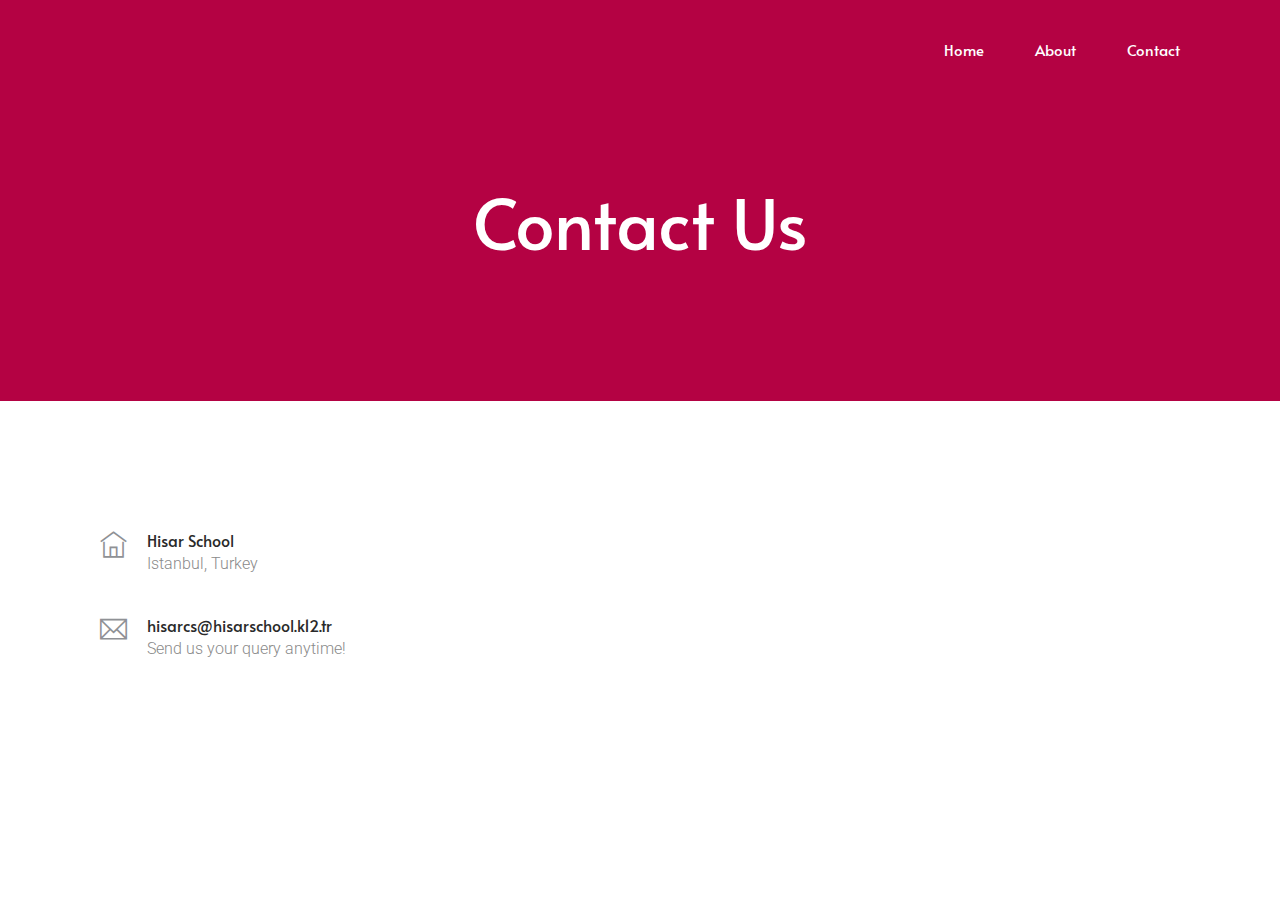
==== contact.html @ 9062beb5 "first commit" ====
<!doctype html>
<html class="no-js" lang="zxx">

<head>
    <meta charset="utf-8">
    <meta http-equiv="x-ua-compatible" content="ie=edge">
    <title>Building a Modular Competition Robot for Beginners
</title>
    <meta name="description" content="">
    <meta name="viewport" content="width=device-width, initial-scale=1">

    <!-- <link rel="manifest" href="site.webmanifest"> -->
    <!-- Place favicon.ico in the root directory -->

    <!-- CSS here -->
    <link rel="stylesheet" href="css/bootstrap.min.css">
    <link rel="stylesheet" href="css/owl.carousel.min.css">
    <link rel="stylesheet" href="css/magnific-popup.css">
    <link rel="stylesheet" href="css/font-awesome.min.css">
    <link rel="stylesheet" href="css/themify-icons.css">
    <link rel="stylesheet" href="css/nice-select.css">
    <link rel="stylesheet" href="css/flaticon.css">
    <link rel="stylesheet" href="css/gijgo.css">
    <link rel="stylesheet" href="css/animate.min.css">
    <link rel="stylesheet" href="css/slick.css">
    <link rel="stylesheet" href="css/slicknav.css">
    <link rel="stylesheet" href="css/style.css">
    <!-- <link rel="stylesheet" href="css/responsive.css"> -->
</head>

<body>
    <!--[if lte IE 9]>
            <p class="browserupgrade">You are using an <strong>outdated</strong> browser. Please <a href="https://browsehappy.com/">upgrade your browser</a> to improve your experience and security.</p>
        <![endif]-->

    <!-- header-start -->
    <header>
      <div class="header-area ">
          <div id="sticky-header" class="main-header-area">
              <div class="container-fluid">
                  <div class="row align-items-center">
                      <div class="col-xl-3 col-lg-2">
                          <div class="logo">
                              <a href="index.html">
                                 
                              </a>
                          </div>
                      </div>
                      <div class="col-xl-9 col-lg-10">
                          <div class="main-menu  d-none d-lg-block text-right">
                              <nav>
                                  <ul id="navigation">
                                      <li><a class="active" href="index.html">home</a></li>
                                      <li><a href="about.html">About</a></li>
                                      
                                   
                                      <li><a href="contact.html">Contact</a></li>
                                  </ul>
                              </nav>
                          </div>
                      </div>
                      <div class="col-12">
                          <div class="mobile_menu d-block d-lg-none"></div>
                      </div>
                  </div>

              </div>
          </div>
      </div>
  </header>
  <!-- header-end -->

    <!-- bradcam_area  -->
    <div class="bradcam_area bradcam_bg_1">
        <div class="container">
            <div class="row">
                <div class="col-xl-12">
                    <div class="bradcam_text text-center">
                        <h3>Contact Us</h3>
                    </div>
                </div>
            </div>
        </div>
    </div>
    <!-- /bradcam_area  -->

  <!-- ================ contact section start ================= -->
  <section class="contact-section section_padding">
    <div class="container">
      <div class="d-none d-sm-block mb-5 pb-4">
               <div class="col-lg-4">
          <div class="media contact-info">
            <span class="contact-info__icon"><i class="ti-home"></i></span>
            <div class="media-body">
              <h3>Hisar School</h3>
              <p>Istanbul, Turkey</p>
            </div>
          </div>
          <div class="media contact-info">
           
          <div class="media contact-info">
            <span class="contact-info__icon"><i class="ti-email"></i></span>
            <div class="media-body">
              <h3>hisarcs@hisarschool.k12.tr</h3>
              <p>Send us your query anytime!</p>
            </div>
          </div>
        </div>
      </div>
    </div>
  </section>
        
      </div>


  <!-- ================ contact section end ================= -->


    <!-- footer start -->

<!--/ footer end  -->

  <!-- JS here -->
  <script src="js/vendor/modernizr-3.5.0.min.js"></script>
  <script src="js/vendor/jquery-1.12.4.min.js"></script>
  <script src="js/popper.min.js"></script>
  <script src="js/bootstrap.min.js"></script>
  <script src="js/owl.carousel.min.js"></script>
  <script src="js/isotope.pkgd.min.js"></script>
  <script src="js/ajax-form.js"></script>
  <script src="js/waypoints.min.js"></script>
  <script src="js/jquery.counterup.min.js"></script>
  <script src="js/imagesloaded.pkgd.min.js"></script>
  <script src="js/scrollIt.js"></script>
  <script src="js/jquery.scrollUp.min.js"></script>
  <script src="js/wow.min.js"></script>
  <script src="js/nice-select.min.js"></script>
  <script src="js/jquery.slicknav.min.js"></script>
  <script src="js/jquery.magnific-popup.min.js"></script>
  <script src="js/plugins.js"></script>
  <script src="js/gijgo.min.js"></script>

  <!--contact js-->
  <script src="js/contact.js"></script>
  <script src="js/jquery.ajaxchimp.min.js"></script>
  <script src="js/jquery.form.js"></script>
  <script src="js/jquery.validate.min.js"></script>
  <script src="js/mail-script.js"></script>

  <script src="js/main.js"></script>
</body>

</html>
---- css/themify-icons.css ----
@font-face {
	font-family: 'themify';
	src:url('../fonts/themify.eot?-fvbane');
	src:url('../fonts/themify.eot?#iefix-fvbane') format('embedded-opentype'),
		url('../fonts/themify.woff?-fvbane') format('woff'),
		url('../fonts/themify.ttf?-fvbane') format('truetype'),
		url('../fonts/themify.svg?-fvbane#themify') format('svg');
	font-weight: normal;
	font-style: normal;
}

[class^="ti-"], [class*=" ti-"] {
	font-family: 'themify';
	/* speak: none; */
	font-style: normal;
	font-weight: normal;
	font-variant: normal;
	text-transform: none;
	line-height: 1;

	/* Better Font Rendering =========== */
	-webkit-font-smoothing: antialiased;
	-moz-osx-font-smoothing: grayscale;
}

.ti-wand:before {
	content: "\e600";
}
.ti-volume:before {
	content: "\e601";
}
.ti-user:before {
	content: "\e602";
}
.ti-unlock:before {
	content: "\e603";
}
.ti-unlink:before {
	content: "\e604";
}
.ti-trash:before {
	content: "\e605";
}
.ti-thought:before {
	content: "\e606";
}
.ti-target:before {
	content: "\e607";
}
.ti-tag:before {
	content: "\e608";
}
.ti-tablet:before {
	content: "\e609";
}
.ti-star:before {
	content: "\e60a";
}
.ti-spray:before {
	content: "\e60b";
}
.ti-signal:before {
	content: "\e60c";
}
.ti-shopping-cart:before {
	content: "\e60d";
}
.ti-shopping-cart-full:before {
	content: "\e60e";
}
.ti-settings:before {
	content: "\e60f";
}
.ti-search:before {
	content: "\e610";
}
.ti-zoom-in:before {
	content: "\e611";
}
.ti-zoom-out:before {
	content: "\e612";
}
.ti-cut:before {
	content: "\e613";
}
.ti-ruler:before {
	content: "\e614";
}
.ti-ruler-pencil:before {
	content: "\e615";
}
.ti-ruler-alt:before {
	content: "\e616";
}
.ti-bookmark:before {
	content: "\e617";
}
.ti-bookmark-alt:before {
	content: "\e618";
}
.ti-reload:before {
	content: "\e619";
}
.ti-plus:before {
	content: "\e61a";
}
.ti-pin:before {
	content: "\e61b";
}
.ti-pencil:before {
	content: "\e61c";
}
.ti-pencil-alt:before {
	content: "\e61d";
}
.ti-paint-roller:before {
	content: "\e61e";
}
.ti-paint-bucket:before {
	content: "\e61f";
}
.ti-na:before {
	content: "\e620";
}
.ti-mobile:before {
	content: "\e621";
}
.ti-minus:before {
	content: "\e622";
}
.ti-medall:before {
	content: "\e623";
}
.ti-medall-alt:before {
	content: "\e624";
}
.ti-marker:before {
	content: "\e625";
}
.ti-marker-alt:before {
	content: "\e626";
}
.ti-arrow-up:before {
	content: "\e627";
}
.ti-arrow-right:before {
	content: "\e628";
}
.ti-arrow-left:before {
	content: "\e629";
}
.ti-arrow-down:before {
	content: "\e62a";
}
.ti-lock:before {
	content: "\e62b";
}
.ti-location-arrow:before {
	content: "\e62c";
}
.ti-link:before {
	content: "\e62d";
}
.ti-layout:before {
	content: "\e62e";
}
.ti-layers:before {
	content: "\e62f";
}
.ti-layers-alt:before {
	content: "\e630";
}
.ti-key:before {
	content: "\e631";
}
.ti-import:before {
	content: "\e632";
}
.ti-image:before {
	content: "\e633";
}
.ti-heart:before {
	content: "\e634";
}
.ti-heart-broken:before {
	content: "\e635";
}
.ti-hand-stop:before {
	content: "\e636";
}
.ti-hand-open:before {
	content: "\e637";
}
.ti-hand-drag:before {
	content: "\e638";
}
.ti-folder:before {
	content: "\e639";
}
.ti-flag:before {
	content: "\e63a";
}
.ti-flag-alt:before {
	content: "\e63b";
}
.ti-flag-alt-2:before {
	content: "\e63c";
}
.ti-eye:before {
	content: "\e63d";
}
.ti-export:before {
	content: "\e63e";
}
.ti-exchange-vertical:before {
	content: "\e63f";
}
.ti-desktop:before {
	content: "\e640";
}
.ti-cup:before {
	content: "\e641";
}
.ti-crown:before {
	content: "\e642";
}
.ti-comments:before {
	content: "\e643";
}
.ti-comment:before {
	content: "\e644";
}
.ti-comment-alt:before {
	content: "\e645";
}
.ti-close:before {
	content: "\e646";
}
.ti-clip:before {
	content: "\e647";
}
.ti-angle-up:before {
	content: "\e648";
}
.ti-angle-right:before {
	content: "\e649";
}
.ti-angle-left:before {
	content: "\e64a";
}
.ti-angle-down:before {
	content: "\e64b";
}
.ti-check:before {
	content: "\e64c";
}
.ti-check-box:before {
	content: "\e64d";
}
.ti-camera:before {
	content: "\e64e";
}
.ti-announcement:before {
	content: "\e64f";
}
.ti-brush:before {
	content: "\e650";
}
.ti-briefcase:before {
	content: "\e651";
}
.ti-bolt:before {
	content: "\e652";
}
.ti-bolt-alt:before {
	content: "\e653";
}
.ti-blackboard:before {
	content: "\e654";
}
.ti-bag:before {
	content: "\e655";
}
.ti-move:before {
	content: "\e656";
}
.ti-arrows-vertical:before {
	content: "\e657";
}
.ti-arrows-horizontal:before {
	content: "\e658";
}
.ti-fullscreen:before {
	content: "\e659";
}
.ti-arrow-top-right:before {
	content: "\e65a";
}
.ti-arrow-top-left:before {
	content: "\e65b";
}
.ti-arrow-circle-up:before {
	content: "\e65c";
}
.ti-arrow-circle-right:before {
	content: "\e65d";
}
.ti-arrow-circle-left:before {
	content: "\e65e";
}
.ti-arrow-circle-down:before {
	content: "\e65f";
}
.ti-angle-double-up:before {
	content: "\e660";
}
.ti-angle-double-right:before {
	content: "\e661";
}
.ti-angle-double-left:before {
	content: "\e662";
}
.ti-angle-double-down:before {
	content: "\e663";
}
.ti-zip:before {
	content: "\e664";
}
.ti-world:before {
	content: "\e665";
}
.ti-wheelchair:before {
	content: "\e666";
}
.ti-view-list:before {
	content: "\e667";
}
.ti-view-list-alt:before {
	content: "\e668";
}
.ti-view-grid:before {
	content: "\e669";
}
.ti-uppercase:before {
	content: "\e66a";
}
.ti-upload:before {
	content: "\e66b";
}
.ti-underline:before {
	content: "\e66c";
}
.ti-truck:before {
	content: "\e66d";
}
.ti-timer:before {
	content: "\e66e";
}
.ti-ticket:before {
	content: "\e66f";
}
.ti-thumb-up:before {
	content: "\e670";
}
.ti-thumb-down:before {
	content: "\e671";
}
.ti-text:before {
	content: "\e672";
}
.ti-stats-up:before {
	content: "\e673";
}
.ti-stats-down:before {
	content: "\e674";
}
.ti-split-v:before {
	content: "\e675";
}
.ti-split-h:before {
	content: "\e676";
}
.ti-smallcap:before {
	content: "\e677";
}
.ti-shine:before {
	content: "\e678";
}
.ti-shift-right:before {
	content: "\e679";
}
.ti-shift-left:before {
	content: "\e67a";
}
.ti-shield:before {
	content: "\e67b";
}
.ti-notepad:before {
	content: "\e67c";
}
.ti-server:before {
	content: "\e67d";
}
.ti-quote-right:before {
	content: "\e67e";
}
.ti-quote-left:before {
	content: "\e67f";
}
.ti-pulse:before {
	content: "\e680";
}
.ti-printer:before {
	content: "\e681";
}
.ti-power-off:before {
	content: "\e682";
}
.ti-plug:before {
	content: "\e683";
}
.ti-pie-chart:before {
	content: "\e684";
}
.ti-paragraph:before {
	content: "\e685";
}
.ti-panel:before {
	content: "\e686";
}
.ti-package:before {
	content: "\e687";
}
.ti-music:before {
	content: "\e688";
}
.ti-music-alt:before {
	content: "\e689";
}
.ti-mouse:before {
	content: "\e68a";
}
.ti-mouse-alt:before {
	content: "\e68b";
}
.ti-money:before {
	content: "\e68c";
}
.ti-microphone:before {
	content: "\e68d";
}
.ti-menu:before {
	content: "\e68e";
}
.ti-menu-alt:before {
	content: "\e68f";
}
.ti-map:before {
	content: "\e690";
}
.ti-map-alt:before {
	content: "\e691";
}
.ti-loop:before {
	content: "\e692";
}
.ti-location-pin:before {
	content: "\e693";
}
.ti-list:before {
	content: "\e694";
}
.ti-light-bulb:before {
	content: "\e695";
}
.ti-Italic:before {
	content: "\e696";
}
.ti-info:before {
	content: "\e697";
}
.ti-infinite:before {
	content: "\e698";
}
.ti-id-badge:before {
	content: "\e699";
}
.ti-hummer:before {
	content: "\e69a";
}
.ti-home:before {
	content: "\e69b";
}
.ti-help:before {
	content: "\e69c";
}
.ti-headphone:before {
	content: "\e69d";
}
.ti-harddrives:before {
	content: "\e69e";
}
.ti-harddrive:before {
	content: "\e69f";
}
.ti-gift:before {
	content: "\e6a0";
}
.ti-game:before {
	content: "\e6a1";
}
.ti-filter:before {
	content: "\e6a2";
}
.ti-files:before {
	content: "\e6a3";
}
.ti-file:before {
	content: "\e6a4";
}
.ti-eraser:before {
	content: "\e6a5";
}
.ti-envelope:before {
	content: "\e6a6";
}
.ti-download:before {
	content: "\e6a7";
}
.ti-direction:before {
	content: "\e6a8";
}
.ti-direction-alt:before {
	content: "\e6a9";
}
.ti-dashboard:before {
	content: "\e6aa";
}
.ti-control-stop:before {
	content: "\e6ab";
}
.ti-control-shuffle:before {
	content: "\e6ac";
}
.ti-control-play:before {
	content: "\e6ad";
}
.ti-control-pause:before {
	content: "\e6ae";
}
.ti-control-forward:before {
	content: "\e6af";
}
.ti-control-backward:before {
	content: "\e6b0";
}
.ti-cloud:before {
	content: "\e6b1";
}
.ti-cloud-up:before {
	content: "\e6b2";
}
.ti-cloud-down:before {
	content: "\e6b3";
}
.ti-clipboard:before {
	content: "\e6b4";
}
.ti-car:before {
	content: "\e6b5";
}
.ti-calendar:before {
	content: "\e6b6";
}
.ti-book:before {
	content: "\e6b7";
}
.ti-bell:before {
	content: "\e6b8";
}
.ti-basketball:before {
	content: "\e6b9";
}
.ti-bar-chart:before {
	content: "\e6ba";
}
.ti-bar-chart-alt:before {
	content: "\e6bb";
}
.ti-back-right:before {
	content: "\e6bc";
}
.ti-back-left:before {
	content: "\e6bd";
}
.ti-arrows-corner:before {
	content: "\e6be";
}
.ti-archive:before {
	content: "\e6bf";
}
.ti-anchor:before {
	content: "\e6c0";
}
.ti-align-right:before {
	content: "\e6c1";
}
.ti-align-left:before {
	content: "\e6c2";
}
.ti-align-justify:before {
	content: "\e6c3";
}
.ti-align-center:before {
	content: "\e6c4";
}
.ti-alert:before {
	content: "\e6c5";
}
.ti-alarm-clock:before {
	content: "\e6c6";
}
.ti-agenda:before {
	content: "\e6c7";
}
.ti-write:before {
	content: "\e6c8";
}
.ti-window:before {
	content: "\e6c9";
}
.ti-widgetized:before {
	content: "\e6ca";
}
.ti-widget:before {
	content: "\e6cb";
}
.ti-widget-alt:before {
	content: "\e6cc";
}
.ti-wallet:before {
	content: "\e6cd";
}
.ti-video-clapper:before {
	content: "\e6ce";
}
.ti-video-camera:before {
	content: "\e6cf";
}
.ti-vector:before {
	content: "\e6d0";
}
.ti-themify-logo:before {
	content: "\e6d1";
}
.ti-themify-favicon:before {
	content: "\e6d2";
}
.ti-themify-favicon-alt:before {
	content: "\e6d3";
}
.ti-support:before {
	content: "\e6d4";
}
.ti-stamp:before {
	content: "\e6d5";
}
.ti-split-v-alt:before {
	content: "\e6d6";
}
.ti-slice:before {
	content: "\e6d7";
}
.ti-shortcode:before {
	content: "\e6d8";
}
.ti-shift-right-alt:before {
	content: "\e6d9";
}
.ti-shift-left-alt:before {
	content: "\e6da";
}
.ti-ruler-alt-2:before {
	content: "\e6db";
}
.ti-receipt:before {
	content: "\e6dc";
}
.ti-pin2:before {
	content: "\e6dd";
}
.ti-pin-alt:before {
	content: "\e6de";
}
.ti-pencil-alt2:before {
	content: "\e6df";
}
.ti-palette:before {
	content: "\e6e0";
}
.ti-more:before {
	content: "\e6e1";
}
.ti-more-alt:before {
	content: "\e6e2";
}
.ti-microphone-alt:before {
	content: "\e6e3";
}
.ti-magnet:before {
	content: "\e6e4";
}
.ti-line-double:before {
	content: "\e6e5";
}
.ti-line-dotted:before {
	content: "\e6e6";
}
.ti-line-dashed:before {
	content: "\e6e7";
}
.ti-layout-width-full:before {
	content: "\e6e8";
}
.ti-layout-width-default:before {
	content: "\e6e9";
}
.ti-layout-width-default-alt:before {
	content: "\e6ea";
}
.ti-layout-tab:before {
	content: "\e6eb";
}
.ti-layout-tab-window:before {
	content: "\e6ec";
}
.ti-layout-tab-v:before {
	content: "\e6ed";
}
.ti-layout-tab-min:before {
	content: "\e6ee";
}
.ti-layout-slider:before {
	content: "\e6ef";
}
.ti-layout-slider-alt:before {
	content: "\e6f0";
}
.ti-layout-sidebar-right:before {
	content: "\e6f1";
}
.ti-layout-sidebar-none:before {
	content: "\e6f2";
}
.ti-layout-sidebar-left:before {
	content: "\e6f3";
}
.ti-layout-placeholder:before {
	content: "\e6f4";
}
.ti-layout-menu:before {
	content: "\e6f5";
}
.ti-layout-menu-v:before {
	content: "\e6f6";
}
.ti-layout-menu-separated:before {
	content: "\e6f7";
}
.ti-layout-menu-full:before {
	content: "\e6f8";
}
.ti-layout-media-right-alt:before {
	content: "\e6f9";
}
.ti-layout-media-right:before {
	content: "\e6fa";
}
.ti-layout-media-overlay:before {
	content: "\e6fb";
}
.ti-layout-media-overlay-alt:before {
	content: "\e6fc";
}
.ti-layout-media-overlay-alt-2:before {
	content: "\e6fd";
}
.ti-layout-media-left-alt:before {
	content: "\e6fe";
}
.ti-layout-media-left:before {
	content: "\e6ff";
}
.ti-layout-media-center-alt:before {
	content: "\e700";
}
.ti-layout-media-center:before {
	content: "\e701";
}
.ti-layout-list-thumb:before {
	content: "\e702";
}
.ti-layout-list-thumb-alt:before {
	content: "\e703";
}
.ti-layout-list-post:before {
	content: "\e704";
}
.ti-layout-list-large-image:before {
	content: "\e705";
}
.ti-layout-line-solid:before {
	content: "\e706";
}
.ti-layout-grid4:before {
	content: "\e707";
}
.ti-layout-grid3:before {
	content: "\e708";
}
.ti-layout-grid2:before {
	content: "\e709";
}
.ti-layout-grid2-thumb:before {
	content: "\e70a";
}
.ti-layout-cta-right:before {
	content: "\e70b";
}
.ti-layout-cta-left:before {
	content: "\e70c";
}
.ti-layout-cta-center:before {
	content: "\e70d";
}
.ti-layout-cta-btn-right:before {
	content: "\e70e";
}
.ti-layout-cta-btn-left:before {
	content: "\e70f";
}
.ti-layout-column4:before {
	content: "\e710";
}
.ti-layout-column3:before {
	content: "\e711";
}
.ti-layout-column2:before {
	content: "\e712";
}
.ti-layout-accordion-separated:before {
	content: "\e713";
}
.ti-layout-accordion-merged:before {
	content: "\e714";
}
.ti-layout-accordion-list:before {
	content: "\e715";
}
.ti-ink-pen:before {
	content: "\e716";
}
.ti-info-alt:before {
	content: "\e717";
}
.ti-help-alt:before {
	content: "\e718";
}
.ti-headphone-alt:before {
	content: "\e719";
}
.ti-hand-point-up:before {
	content: "\e71a";
}
.ti-hand-point-right:before {
	content: "\e71b";
}
.ti-hand-point-left:before {
	content: "\e71c";
}
.ti-hand-point-down:before {
	content: "\e71d";
}
.ti-gallery:before {
	content: "\e71e";
}
.ti-face-smile:before {
	content: "\e71f";
}
.ti-face-sad:before {
	content: "\e720";
}
.ti-credit-card:before {
	content: "\e721";
}
.ti-control-skip-forward:before {
	content: "\e722";
}
.ti-control-skip-backward:before {
	content: "\e723";
}
.ti-control-record:before {
	content: "\e724";
}
.ti-control-eject:before {
	content: "\e725";
}
.ti-comments-smiley:before {
	content: "\e726";
}
.ti-brush-alt:before {
	content: "\e727";
}
.ti-youtube:before {
	content: "\e728";
}
.ti-vimeo:before {
	content: "\e729";
}
.ti-twitter:before {
	content: "\e72a";
}
.ti-time:before {
	content: "\e72b";
}
.ti-tumblr:before {
	content: "\e72c";
}
.ti-skype:before {
	content: "\e72d";
}
.ti-share:before {
	content: "\e72e";
}
.ti-share-alt:before {
	content: "\e72f";
}
.ti-rocket:before {
	content: "\e730";
}
.ti-pinterest:before {
	content: "\e731";
}
.ti-new-window:before {
	content: "\e732";
}
.ti-microsoft:before {
	content: "\e733";
}
.ti-list-ol:before {
	content: "\e734";
}
.ti-linkedin:before {
	content: "\e735";
}
.ti-layout-sidebar-2:before {
	content: "\e736";
}
.ti-layout-grid4-alt:before {
	content: "\e737";
}
.ti-layout-grid3-alt:before {
	content: "\e738";
}
.ti-layout-grid2-alt:before {
	content: "\e739";
}
.ti-layout-column4-alt:before {
	content: "\e73a";
}
.ti-layout-column3-alt:before {
	content: "\e73b";
}
.ti-layout-column2-alt:before {
	content: "\e73c";
}
.ti-instagram:before {
	content: "\e73d";
}
.ti-google:before {
	content: "\e73e";
}
.ti-github:before {
	content: "\e73f";
}
.ti-flickr:before {
	content: "\e740";
}
.ti-facebook:before {
	content: "\e741";
}
.ti-dropbox:before {
	content: "\e742";
}
.ti-dribbble:before {
	content: "\e743";
}
.ti-apple:before {
	content: "\e744";
}
.ti-android:before {
	content: "\e745";
}
.ti-save:before {
	content: "\e746";
}
.ti-save-alt:before {
	content: "\e747";
}
.ti-yahoo:before {
	content: "\e748";
}
.ti-wordpress:before {
	content: "\e749";
}
.ti-vimeo-alt:before {
	content: "\e74a";
}
.ti-twitter-alt:before {
	content: "\e74b";
}
.ti-tumblr-alt:before {
	content: "\e74c";
}
.ti-trello:before {
	content: "\e74d";
}
.ti-stack-overflow:before {
	content: "\e74e";
}
.ti-soundcloud:before {
	content: "\e74f";
}
.ti-sharethis:before {
	content: "\e750";
}
.ti-sharethis-alt:before {
	content: "\e751";
}
.ti-reddit:before {
	content: "\e752";
}
.ti-pinterest-alt:before {
	content: "\e753";
}
.ti-microsoft-alt:before {
	content: "\e754";
}
.ti-linux:before {
	content: "\e755";
}
.ti-jsfiddle:before {
	content: "\e756";
}
.ti-joomla:before {
	content: "\e757";
}
.ti-html5:before {
	content: "\e758";
}
.ti-flickr-alt:before {
	content: "\e759";
}
.ti-email:before {
	content: "\e75a";
}
.ti-drupal:before {
	content: "\e75b";
}
.ti-dropbox-alt:before {
	content: "\e75c";
}
.ti-css3:before {
	content: "\e75d";
}
.ti-rss:before {
	content: "\e75e";
}
.ti-rss-alt:before {
	content: "\e75f";
}
---- css/nice-select.css ----
.nice-select {
  -webkit-tap-highlight-color: transparent;
  background-color: #fff;
  border-radius: 5px;
  border: solid 1px #e8e8e8;
  box-sizing: border-box;
  clear: both;
  cursor: pointer;
  display: block;
  float: left;
  font-family: inherit;
  font-size: 14px;
  font-weight: normal;
  height: 42px;
  line-height: 40px;
  outline: none;
  padding-left: 18px;
  padding-right: 30px;
  position: relative;
  text-align: left !important;
  -webkit-transition: all 0.2s ease-in-out;
  transition: all 0.2s ease-in-out;
  -webkit-user-select: none;
     -moz-user-select: none;
      -ms-user-select: none;
          user-select: none;
  white-space: nowrap;
  width: auto; }
  .nice-select:hover {
    border-color: #dbdbdb; }
  .nice-select:active, .nice-select.open, .nice-select:focus {
    border-color: #999; }


  .nice-select.disabled {
    border-color: #ededed;
    color: #999;
    pointer-events: none; }
    .nice-select.disabled:after {
      border-color: #cccccc; }
  .nice-select.wide {
    width: 100%; }
    .nice-select.wide .list {
      left: 0 !important;
      right: 0 !important; }
  .nice-select.right {
    float: right; }
    .nice-select.right .list {
      left: auto;
      right: 0; }
  .nice-select.small {
    font-size: 12px;
    height: 36px;
    line-height: 34px; }
    .nice-select.small:after {
      height: 4px;
      width: 4px; }
    .nice-select.small .option {
      line-height: 34px;
      min-height: 34px; }
  .nice-select .list {
    background-color: #fff;
    border-radius: 5px;
    box-shadow: 0 0 0 1px rgba(68, 68, 68, 0.11);
    box-sizing: border-box;
    margin-top: 4px;
    opacity: 0;
    overflow: hidden;
    padding: 0;
    pointer-events: none;
    position: absolute;
    top: 100%;
    left: 0;
    -webkit-transform-origin: 50% 0;
        -ms-transform-origin: 50% 0;
            transform-origin: 50% 0;
    -webkit-transform: scale(0.75) translateY(-21px);
        -ms-transform: scale(0.75) translateY(-21px);
            transform: scale(0.75) translateY(-21px);
    -webkit-transition: all 0.2s cubic-bezier(0.5, 0, 0, 1.25), opacity 0.15s ease-out;
    transition: all 0.2s cubic-bezier(0.5, 0, 0, 1.25), opacity 0.15s ease-out;
    z-index: 9; }
    .nice-select .list:hover .option:not(:hover) {
      background-color: transparent !important; }
  .nice-select .option {
    cursor: pointer;
    font-weight: 400;
    line-height: 40px;
    list-style: none;
    min-height: 40px;
    outline: none;
    padding-left: 18px;
    padding-right: 29px;
    text-align: left;
    -webkit-transition: all 0.2s;
    transition: all 0.2s; }
    .nice-select .option:hover, .nice-select .option.focus, .nice-select .option.selected.focus {
      background-color: #f6f6f6; }
    .nice-select .option.selected {
      font-weight: bold; }
    .nice-select .option.disabled {
      background-color: transparent;
      color: #999;
      cursor: default; }

.no-csspointerevents .nice-select .list {
  display: none; }

.no-csspointerevents .nice-select.open .list {
  display: block; }





  /* ,,,,,,,,,,,,,,,, */


  .nice-select:after {
    content: "\e64b";
    display: block;
    height: 5px;
    margin-top: -5px;
    pointer-events: none;
    position: absolute;
    right: 30px;
    top: 8px;
    transition: all 0.15s ease-in-out;
    width: 5px;
    font-family: 'themify';
    color: #ddd; }

    .nice-select.open:after {
 }
    .nice-select.open .list {
      opacity: 1;
      pointer-events: auto;
      -webkit-transform: scale(1) translateY(0);
          -ms-transform: scale(1) translateY(0);
              transform: scale(1) translateY(0); }
---- css/flaticon.css ----
/*
  	Flaticon icon font: Flaticon
  	Creation date: 07/09/2019 08:07
  	*/

	  @font-face {
		font-family: "Flaticon";
		src: url("../fonts/Flaticon.eot");
		src: url("../fonts/Flaticon.eot");
		src: url("../fonts/Flaticon.eot?#iefix") format("embedded-opentype"),
			 url("../fonts/Flaticon.woff2") format("woff2"),
			 url("../fonts/Flaticon.woff") format("woff"),
			 url("../fonts/Flaticon.ttf") format("truetype"),
			 url("../fonts/Flaticon.svg#Flaticon") format("svg");
		font-weight: normal;
		font-style: normal;
	  }
	  
	  @media screen and (-webkit-min-device-pixel-ratio:0) {
		@font-face {
		  font-family: "Flaticon";
		  src: url("./Flaticon.svg#Flaticon") format("svg");
		}
	  }
	  
	  [class^="flaticon-"]:before, [class*=" flaticon-"]:before,
	  [class^="flaticon-"]:after, [class*=" flaticon-"]:after {   
		font-family: Flaticon;
			  font-size: 20px;
	  font-style: normal;
	  margin-left: 20px;
	  }
	  
	.flaticon-legal-paper:before {
		content: "\e001";
	}
	.flaticon-case:before {
		content: "\e002";
	}
	.flaticon-survey:before {
		content: "\e003";
	}
	.flaticon-bar-chart:before {
		content: "\e004";
	}
	.flaticon-controls:before {
		content: "\e005";
	}
	.flaticon-puzzle:before {
		content: "\e006";
	}
	.flaticon-right:before {
		content: "\e007";
	}
---- css/gijgo.css ----
.gj-button {
    background-color: #f5f5f5;
    border: 1px solid #ddd;
    color: #000;
    border-radius: 3px;
    padding: 6px 10px;
    cursor: pointer;
}

.gj-unselectable {
    -webkit-touch-callout: none;
    -webkit-user-select: none;
    -khtml-user-select: none;
    -moz-user-select: none;
    -ms-user-select: none;
    user-select: none;
}

.gj-row {
    display: -webkit-box;
    display: -ms-flexbox;
    display: flex;
    -ms-flex-wrap: wrap;
    flex-wrap: wrap;
}

.gj-margin-left-5 {
    margin-left: 5px;
}

.gj-margin-left-10 {
    margin-left: 10px;
}

.gj-width-full {
    width: 100%;
}

.gj-cursor-pointer {
    cursor: pointer;
}

.gj-text-align-center {
    text-align: center;
}

.gj-font-size-16 {
    font-size: 16px;
}

.gj-hidden {
    display: none;
}

/** Material Design */
.gj-button-md {
    background: 0 0;
    border: none;
    border-radius: 2px;
    color: rgba(0, 0, 0, 0.87);
    position: relative;
    height: 36px;
    margin: 0;
    min-width: 64px;
    padding: 0 16px;
    display: inline-block;
    font-family: "Roboto","Helvetica","Arial",sans-serif;
    font-size: 1rem;
    font-weight: 500;
    text-transform: uppercase;
    letter-spacing: 0;
    overflow: hidden;
    will-change: box-shadow;
    transition: box-shadow .2s cubic-bezier(.4,0,1,1),background-color .2s cubic-bezier(.4,0,.2,1),color .2s cubic-bezier(.4,0,.2,1);
    outline: none;
    cursor: pointer;
    text-decoration: none;
    text-align: center;
    line-height: 36px;
    vertical-align: middle;
    overflow: hidden;
    -webkit-user-select: none;
    -moz-user-select: none;
    -ms-user-select: none;
    user-select: none;
}

.gj-button-md:hover {
    background-color: rgba(158,158,158,.2);
}

.gj-button-md:disabled {
    color: rgba(0,0,0,.26);
    background: 0 0;
}

.gj-button-md .material-icons,
.gj-button-md .gj-icon {
    vertical-align: middle;
    /*font-size: 1.3rem;
    margin-right: 4px;*/
}

.gj-button-md.gj-button-md-icon {
    width: 24px;
    height: 31px;
    min-width: 24px;
    padding: 0px;
    display: table;
}

.gj-button-md.gj-button-md-icon .material-icons,
.gj-button-md.gj-button-md-icon .gj-icon {
    display: table-cell;
    margin-right: 0px;
    width: 24px;
    height: 24px;
}

.gj-button-md.active {
    background-color: rgba(158,158,158,.4);
}

.gj-button-md-group {
    position: relative;
    display: inline-block;
    vertical-align: middle;
}

.gj-textbox-md {
    border: none;
    border-bottom: 1px solid rgba(0,0,0,.42);
    display: block;
    font-family: "Helvetica","Arial",sans-serif;
    font-size: 16px;
    line-height: 16px;
    padding: 4px 0px;
    margin: 0;
    width: 100%;
    background: 0 0;
    text-align: left;
    color: rgba(0,0,0,.87);
}

.gj-textbox-md:focus,
.gj-textbox-md:active {
    border-bottom: 2px solid rgba(0,0,0,.42);
    outline: none;
}

.gj-textbox-md::placeholder {
    color: #8e8e8e;
}

.gj-textbox-md:-ms-input-placeholder {
    color: #8e8e8e;
}

.gj-textbox-md::-ms-input-placeholder {
    color: #8e8e8e;
}

.gj-md-spacer-24 {
    min-width: 24px;
    width: 24px;
    display: inline-block;
}

.gj-md-spacer-32 {
    min-width: 32px;
    width: 32px;
    display: inline-block;
}

.gj-modal {
    position: fixed;
    top: 0;
    right: 0;
    bottom: 0;
    left: 0;
    z-index: 1203;
    display: none;
    overflow: hidden;
    -webkit-overflow-scrolling: touch;
    outline: 0;
    background-color: rgba(0, 0, 0, 0.54118);
    transition: 200ms ease opacity;
    will-change: opacity;
}

/* List */
ul.gj-list li [data-role="wrapper"] {
    display: table;
    width: 100%;
}

ul.gj-list li [data-role="checkbox"] {
    display: table-cell;
    vertical-align:middle;
    text-align:center;
}

ul.gj-list li [data-role="image"] {
    display: table-cell;
    vertical-align:middle;
    text-align:center;
}

ul.gj-list li [data-role="display"] {
    display: table-cell;
    vertical-align:middle;
    cursor: pointer;
}

ul.gj-list li [data-role="display"]:empty:before {
  content: "\200b"; /* unicode zero width space character */
}

/* List - Bootstrap */
ul.gj-list-bootstrap {
    padding-left: 0px;
    margin-bottom: 0px;
}

ul.gj-list-bootstrap li {
    padding: 0px;
}

ul.gj-list-bootstrap li [data-role="wrapper"] {
    padding: 0px 10px;
}

ul.gj-list-bootstrap li [data-role="checkbox"] {
    width: 24px;
    padding: 3px;
}

ul.gj-list-bootstrap li [data-role="image"] {
    width: 24px;
    height: 24px;
}

ul.gj-list-bootstrap li [data-role="display"] {
    padding: 8px 0px 8px 4px;
}

.list-group-item.active ul li, .list-group-item.active:focus ul li, .list-group-item.active:hover ul li {
    text-shadow: none;
    color:initial;
}

/* List - Material Design */
ul.gj-list-md {
    padding: 0px;
    list-style: none;
    list-style-type: none;
    line-height: 24px;
    letter-spacing: 0;
    color: #616161; /* Gray 700 */
}

ul.gj-list-md li {
    display: list-item;
    list-style-type: none;
    padding: 0px;
    min-height: unset;
    box-sizing: border-box;
    align-items: center;
    cursor: default;
    overflow: hidden;

    font-family: "Roboto","Helvetica","Arial",sans-serif;
    font-size: 16px;
    font-weight: 400;
    letter-spacing: .04em;
    line-height: 1;
    
    -webkit-flex-direction: row;
    -ms-flex-direction: row;
    flex-direction: row;
    -webkit-flex-wrap: nowrap;
    -ms-flex-wrap: nowrap;
    flex-wrap: nowrap;
}

ul.gj-list-md li [data-role="checkbox"] {
    height: 24px;
    width: 24px;
}

ul.gj-list-md li [data-role="image"] {
    height: 24px;
    width: 24px;
}

ul.gj-list-md li [data-role="display"] {
    padding: 8px 0px 8px 5px;
    order: 0;
    flex-grow: 2;
    text-decoration: none;
    box-sizing: border-box;
    align-items: center;
    text-align: left;
    color: rgba(0,0,0,.87);
}

ul.gj-list-md li.disabled>[data-role="wrapper"]>[data-role="display"] {
    color: #9E9E9E; /* Gray 500 */
}

.gj-list-md-active {
    background: #e0e0e0;
    color: #3f51b5;
}


/* Picker */
.gj-picker {
    position: absolute;
    z-index: 1203;
    background-color: #fff;
}

.gj-picker .selected {
    color: #fff;
}

/* Material Design */
.gj-picker-md {
    font-family: "Roboto","Helvetica","Arial",sans-serif;
    font-size: 16px;
    font-weight: 400;
    letter-spacing: .04em;
    line-height: 1;
    color: rgba(0,0,0,.87);
    border: 1px solid #E0E0E0;
}

.gj-modal .gj-picker-md {
    border: 0px;
}

.gj-picker-md [role="header"] {
    color: rgba(255, 255, 255, 0.54);
    display: flex;
    background: #2196f3;
    align-items: baseline;
    user-select: none;
    justify-content: center;
}

.gj-picker-md [role="footer"] {
    float: right;
    padding: 10px;
}

.gj-picker-md [role="footer"] button.gj-button-md {
    color: #2196f3;
    font-weight: bold;
    font-size: 13px;
}

/* Bootstrap */
.gj-picker-bootstrap {
    border-radius: 4px;
    border: 1px solid #E0E0E0;
}

.gj-picker-bootstrap .selected {
    color: #888;
}

.gj-picker-bootstrap [role="header"] {
    background: #eee;
    color: #AAA;
}
@font-face {
    font-family: 'gijgo-material';
    src: url('../fonts/gijgo-material.eot?235541');
    src: url('../fonts/gijgo-material.eot?235541#iefix') format('embedded-opentype'), url('../fonts/gijgo-material.ttf?235541') format('truetype'), url('../fonts/gijgo-material.woff?235541') format('woff'), url('../fonts/gijgo-material.svg?235541#gijgo-material') format('svg');
    font-weight: normal;
    font-style: normal;
}

.gj-icon {
    /* use !important to prevent issues with browser extensions that change fonts */
    font-family: 'gijgo-material' !important;
    font-size: 24px;
    speak: none;
    font-style: normal;
    font-weight: normal;
    font-variant: normal;
    text-transform: none;
    line-height: 1;
    /* Enable Ligatures ================ */
    letter-spacing: 0;
    -webkit-font-feature-settings: "liga";
    -moz-font-feature-settings: "liga=1";
    -moz-font-feature-settings: "liga";
    -ms-font-feature-settings: "liga" 1;
    font-feature-settings: "liga";
    -webkit-font-variant-ligatures: discretionary-ligatures;
    font-variant-ligatures: discretionary-ligatures;
    /* Better Font Rendering =========== */
    -webkit-font-smoothing: antialiased;
    -moz-osx-font-smoothing: grayscale;
}

.gj-icon.undo:before {
    content: "\e900";
}

.gj-icon.vertical-align-top:before {
    content: "\e901";
}

.gj-icon.vertical-align-center:before {
    content: "\e902";
}

.gj-icon.vertical-align-bottom:before {
    content: "\e903";
}

.gj-icon.arrow-dropup:before {
    content: "\e904";
}

.gj-icon.clock:before {
    content: "\e905";
}

.gj-icon.refresh:before {
    content: "\e906";
}

.gj-icon.last-page:before {
    content: "\e907";
}

.gj-icon.first-page:before {
    content: "\e908";
}

.gj-icon.cancel:before {
    content: "\e909";
}

.gj-icon.clear:before {
    content: "\e90a";
}

.gj-icon.check-circle:before {
    content: "\e90b";
}

.gj-icon.delete:before {
    content: "\e90c";
}

.gj-icon.arrow-upward:before {
    content: "\e90d";
}

.gj-icon.arrow-forward:before {
    content: "\e90e";
}

.gj-icon.arrow-downward:before {
    content: "\e90f";
}

.gj-icon.arrow-back:before {
    content: "\e910";
}

.gj-icon.list-numbered:before {
    content: "\e911";
}

.gj-icon.list-bulleted:before {
    content: "\e912";
}

.gj-icon.indent-increase:before {
    content: "\e913";
}

.gj-icon.indent-decrease:before {
    content: "\e914";
}

.gj-icon.redo:before {
    content: "\e915";
}

.gj-icon.align-right:before {
    content: "\e916";
}

.gj-icon.align-left:before {
    content: "\e917";
}

.gj-icon.align-justify:before {
    content: "\e918";
}

.gj-icon.align-center:before {
    content: "\e919";
}

.gj-icon.strikethrough:before {
    content: "\e91a";
}

.gj-icon.italic:before {
    content: "\e91b";
}

.gj-icon.underlined:before {
    content: "\e91c";
}

.gj-icon.bold:before {
    content: "\e91d";
}

.gj-icon.arrow-dropdown:before {
    content: "\e91e";
}

.gj-icon.done:before {
    content: "\e91f";
}

.gj-icon.pencil:before {
    content: "\e920";
}

.gj-icon.minus:before {
    content: "\e921";
}

.gj-icon.plus:before {
    content: "\e922";
}

.gj-icon.chevron-up:before {
    content: "\e923";
}

.gj-icon.chevron-right:before {
    content: "\e924";
}

.gj-icon.chevron-down:before {
    content: "\e925";
}

.gj-icon.chevron-left:before {
    content: "\e926";
}

.gj-icon.event:before {
    content: "\e927";
}
.gj-draggable {
    cursor: move;
}
.gj-resizable-handle {
    position: absolute;
    font-size: 0.1px;
    display: block;
    -ms-touch-action: none;
    touch-action: none;
    z-index: 1203;
}

.gj-resizable-n {
    cursor: n-resize;
    height: 7px;
    width: 100%;
    top: -5px;
    left: 0;
}
.gj-resizable-e {
    cursor: e-resize;
    width: 7px;
    right: -5px;
    top: 0;
    height: 100%;
}
.gj-resizable-s {
    cursor: s-resize;
    height: 7px;
    width: 100%;
    bottom: -5px;
    left: 0;
}
.gj-resizable-w {
	cursor: w-resize;
	width: 7px;
	left: -5px;
	top: 0;
	height: 100%;
}
.gj-resizable-se {
	cursor: se-resize;
	width: 12px;
	height: 12px;
	right: 1px;
	bottom: 1px;
}
.gj-resizable-sw {
	cursor: sw-resize;
	width: 9px;
	height: 9px;
	left: -5px;
	bottom: -5px;
}
.gj-resizable-nw {
	cursor: nw-resize;
	width: 9px;
	height: 9px;
	left: -5px;
	top: -5px;
}
.gj-resizable-ne {
	cursor: ne-resize;
	width: 9px;
	height: 9px;
	right: -5px;
	top: -5px;
}

.gj-dialog-footer {
    position: absolute;
    bottom: 0px;
    width: 100%;
    margin-top: 0px;
}

.gj-dialog-scrollable [data-role="body"] {
    overflow-x: hidden;
    overflow-y: scroll;
}

/** Bootstrap 3 **/
.gj-dialog-bootstrap {
    overflow: hidden;
    z-index: 1202;
}

.gj-dialog-bootstrap [data-role="title"] {
    display: inline;
}
.gj-dialog-bootstrap [data-role="close"] {
    line-height: 1.42857143;
}

/** Bootstrap 4 **/
.gj-dialog-bootstrap4 {
    overflow: hidden;
    z-index: 1202;
}

.gj-dialog-bootstrap4 [data-role="title"] {
    display: inline;
}
.gj-dialog-bootstrap4 [data-role="close"] {
    line-height: 1.5;
}

/** Material Design **/
.gj-dialog-md {
    background-color: #FFF;
    overflow: hidden;
    border: none;
    box-shadow: 0 11px 15px -7px rgba(0,0,0,.2), 0 24px 38px 3px rgba(0,0,0,.14), 0 9px 46px 8px rgba(0,0,0,.12);
    box-sizing: border-box;
    position: relative;
    display: -webkit-box;
    display: -webkit-flex;
    display: -ms-flexbox;
    display: flex;
    -webkit-box-orient: vertical;
    -webkit-box-direction: normal;
    -webkit-flex-direction: column;
    -ms-flex-direction: column;
    flex-direction: column;
    -webkit-background-clip: padding-box;
    background-clip: padding-box;
    outline: 0;
    z-index: 1202;
}

.gj-dialog-md-header {
    padding: 24px 24px 0px 24px;
    font-family: "Roboto","Helvetica","Arial",sans-serif;
}

.gj-dialog-md-title {
    margin: 0;
    font-weight: 400;
    display: inline;
    line-height: 28px;
    font-size: 20px;
}

.gj-dialog-md-close {
    -webkit-appearance: none;
    padding: 0;
    cursor: pointer;
    background: 0 0;
    border: 0;
    float: right;
    line-height: 28px;
    font-size: 28px;
}

.gj-dialog-md-body {
    padding: 20px 24px 24px 24px;
    color: rgba(0,0,0,.54);
    font-family: "Helvetica","Arial",sans-serif;
    font-size: 14px;
    font-weight: 400;
    line-height: 20px;
}

.gj-dialog-md-footer {
    padding: 8px 8px 8px 24px;
    display: -webkit-flex;
    display: -ms-flexbox;
    display: flex;
    -webkit-flex-direction: row-reverse;
    -ms-flex-direction: row-reverse;
    flex-direction: row-reverse;
    -webkit-flex-wrap: wrap;
    -ms-flex-wrap: wrap;
    flex-wrap: wrap;

    box-sizing: border-box;
}

.gj-dialog-md-footer>*:first-child {
    margin-right: 0;
}

.gj-dialog-md-footer>* {
    margin-right: 8px;
    height: 36px;
}
DIV.gj-grid-wrapper {
    margin: auto;
    position: relative;
    clear:both;
    z-index: 1;
}

TABLE.gj-grid {
    margin: auto;    
    border-collapse: collapse;
    width: 100%;
    table-layout: fixed;
}

TABLE.gj-grid THEAD TH [data-role="selectAll"] {
    margin: auto;
}

TABLE.gj-grid THEAD TH [data-role="title"] {
    display: inline-block;
}

TABLE.gj-grid THEAD TH [data-role="sorticon"] {
    display: inline-block;
}

TABLE.gj-grid THEAD TH {
    overflow: hidden;
    text-overflow: ellipsis;
}

TABLE.gj-grid.autogrow-header-row THEAD TH {
    overflow: auto;
    text-overflow: initial;
    white-space: pre-wrap;
    -ms-word-break: break-word;
    word-break: break-word;
}

TABLE.gj-grid > tbody > tr > td {
    overflow: hidden;
    position: relative;
}

table.gj-grid tbody div[data-role="display"] {
    vertical-align: middle;
    text-indent: 0;
    white-space: pre-wrap;
    -ms-word-break: break-word;
    word-break: break-word;
}

table.gj-grid.fixed-body-rows tbody div[data-role="display"] {
    overflow: hidden;
    text-overflow: ellipsis;
    white-space: nowrap;
    -ms-word-break: initial;
    word-break: initial;
}

table.gj-grid tfoot DIV[data-role="display"] {
    vertical-align: middle;
    text-indent: 0;
    display: flex;
}

TABLE.gj-grid .fa {
    padding: 2px;
}

TABLE.gj-grid > tbody > tr > td > div {
    padding: 2px;
    overflow: hidden;
}

DIV.gj-grid-wrapper DIV.gj-grid-loading-cover
{
    background: #BBBBBB;
    opacity: 0.5;
    position: absolute;
    vertical-align: middle;
}

DIV.gj-grid-wrapper DIV.gj-grid-loading-text
{
    position: absolute;
    font-weight: bold;
}

/* Bootstrap Theme */
table.gj-grid-bootstrap thead th {
    background-color: #f5f5f5;
    vertical-align:middle;
}

table.gj-grid-bootstrap thead th [data-role="sorticon"] {
    margin-left: 5px;
}

table.gj-grid-bootstrap thead th [data-role="sorticon"] i.gj-icon,
table.gj-grid-bootstrap thead th [data-role="sorticon"] i.material-icons {
    position: absolute;
    font-size: 20px;
    top: 15px;
}

table.gj-grid-bootstrap tbody tr td div[data-role="display"] {
    padding: 0px;
}

.gj-grid-bootstrap-4 .gj-checkbox-bootstrap {
    display: inline-block;
    padding-top: 2px;
}

.gj-grid-bootstrap-4 tbody tr.active {
    background-color: rgba(0,0,0,.075);
}

/* Material Design Theme */
.gj-grid-md {
    position: relative;
    border: 1px solid #e0e0e0;
    border-collapse: collapse;
    white-space: nowrap;
    font-size: 13px;
    font-family: "Roboto","Helvetica","Arial",sans-serif;
    background-color: #fff;
}

.gj-grid-md td:first-of-type, .gj-grid-md th:first-of-type {
    padding-left: 24px;
}

.gj-grid-md th {
    position: relative;
    vertical-align: bottom;
    font-weight: 700;
    line-height: 31px;
    letter-spacing: 0;
    height: 56px;
    font-size: 12px;
    color: rgba(0,0,0,.54);
    padding-bottom: 8px;
    box-sizing: border-box;
    padding: 12px 18px;
    text-align: right;
}

.gj-grid-md td {
    position: relative;
    height: 48px;
    border-top: 1px solid #e0e0e0;
    border-bottom: 1px solid #e0e0e0;
    padding: 12px 18px;
    box-sizing: border-box;
    text-align: left;
    color: rgba(0,0,0,.87);
}

.gj-grid-md tbody tr {
    position: relative;
    height: 48px;
    transition-duration: .28s;
    transition-timing-function: cubic-bezier(.4,0,.2,1);
    transition-property: background-color;
}

.gj-grid-md tbody tr:hover {
    background-color: #EEEEEE; /* Gray 200 */
}

.gj-grid-md tbody tr.gj-grid-md-select {
    background-color: #F5F5F5; /* Grey 100 */
}


table.gj-grid-md thead th [data-role="sorticon"] {
    margin-left: 5px;
}

table.gj-grid-md thead th [data-role="sorticon"] i.gj-icon,
table.gj-grid-md thead th [data-role="sorticon"] i.material-icons {
    position: absolute;
    font-size: 16px;
    top: 19px;
}

table.gj-grid-md thead th.gj-grid-select-all {
    padding-bottom: 3px;
}
/* Hide all prioritized columns by default */
@media only all {
	th.display-1120,
	td.display-1120,
	th.display-960,
	td.display-960,
	th.display-800,
	td.display-800,
	th.display-640,
	td.display-640,
	th.display-480,
	td.display-480,
	th.display-320,
	td.display-320 {
		display: none;
	}
}

/* Show at 320px (20em x 16px) */
@media screen and (min-width: 20em) {
	TABLE.gj-grid-bootstrap th.display-320,
	TABLE.gj-grid-bootstrap td.display-320 {
		display: table-cell;
	}
}
/* Show at 480px (30em x 16px) */
@media screen and (min-width: 30em) {
	TABLE.gj-grid-bootstrap th.display-480,
	TABLE.gj-grid-bootstrap td.display-480 {
		display: table-cell;
	}
}
/* Show at 640px (40em x 16px) */
@media screen and (min-width: 40em) {
	TABLE.gj-grid-bootstrap th.display-640,
	TABLE.gj-grid-bootstrap td.display-640 {
		display: table-cell;
	}
}
/* Show at 800px (50em x 16px) */
@media screen and (min-width: 50em) {
	TABLE.gj-grid-bootstrap th.display-800,
	TABLE.gj-grid-bootstrap td.display-800 {
		display: table-cell;
	}
}
/* Show at 960px (60em x 16px) */
@media screen and (min-width: 60em) {
	TABLE.gj-grid-bootstrap th.display-960,
	TABLE.gj-grid-bootstrap td.display-960 {
		display: table-cell;
	}
}
/* Show at 1,120px (70em x 16px) */
@media screen and (min-width: 70em) {
	TABLE.gj-grid-bootstrap th.display-1120,
	TABLE.gj-grid-bootstrap td.display-1120 {
		display: table-cell;
	}
}

/* Material Design Theme */
.gj-grid-md tfoot tr th {
    padding-right: 14px;
}

.gj-grid-md tfoot tr[data-role="pager"] .gj-grid-mdl-pager-label {
    padding-left: 5px;
    padding-right: 5px;
}

.gj-grid-md tfoot tr[data-role="pager"] .gj-dropdown-md {
    margin-left: 12px;
}

.gj-grid-md tfoot tr[data-role="pager"] .gj-dropdown-md [role="presenter"] {
    font-size: 12px;
    font-weight: bold;
    color: rgba(0,0,0,.54);
}

.gj-grid-md tfoot tr[data-role="pager"] .gj-dropdown-md [role="presenter"] [role="display"] {
    text-align: right;
}

.gj-grid-md tfoot tr[data-role="pager"] .gj-grid-md-limit-select {
    margin-left: 10px;
    font-size: 12px;
    font-weight: bold;
    color: rgba(0,0,0,.54);
}

/* Bootstrap */
.gj-grid-bootstrap tfoot tr[data-role="pager"] th {
    line-height: 30px;
    background-color: #f5f5f5;
}

.gj-grid-bootstrap tfoot tr[data-role="pager"] th > div > div {
    margin-right: 5px;
}

.gj-grid-bootstrap tfoot tr[data-role="pager"] th > div > button {
    margin-right: 5px;
}

.gj-grid-bootstrap-4 tfoot tr[data-role="pager"] th > div button {
    height: 34px;
}

.gj-grid-bootstrap-4 tfoot tr[data-role="pager"] th div .gj-dropdown-bootstrap-4 .gj-dropdown-expander-mi .gj-icon {
    top: 5px;
}

.gj-grid-bootstrap-3 tfoot tr[data-role="pager"] th > div > input {
    margin-right: 5px;
    width: 40px;
    text-align: right;
    display: inline-block;
    font-weight: bold;
}

.gj-grid-bootstrap-4 tfoot tr[data-role="pager"] th > div > div.input-group {
    width: 40px;
}

.gj-grid-bootstrap-4 tfoot tr[data-role="pager"] th > div > div.input-group input {
    text-align: right;
    font-weight: bold;
    height: 34px;
    padding-top: 2px;
    padding-bottom: 6px;
}

.gj-grid-bootstrap tfoot tr[data-role="pager"] th > div > select {
    display: inline-block;
    margin-right: 5px;
    width: 60px;
}

.gj-grid-bootstrap tfoot tr[data-role="pager"] th .gj-dropdown-bootstrap .gj-list-bootstrap [data-role="display"] {
    line-height: 14px;
}

.gj-grid-bootstrap tfoot tr[data-role="pager"] th .gj-dropdown-bootstrap [role="presenter"] [role="display"] {
    font-weight: bold;
}

.gj-grid-bootstrap tfoot tr[data-role="pager"] th .gj-dropdown-bootstrap-3 [role="presenter"] {
    padding: 2px 8px;
}

.gj-grid-bootstrap tfoot tr[data-role="pager"] th .gj-dropdown-bootstrap-4 [role="presenter"] {
    padding: 1px 8px;
}
.gj-grid thead tr th div.gj-grid-column-resizer-wrapper {
    position: relative;
    width: 100%;
    height: 0px; 
    top: 0px; 
    left: 0px; 
    padding: 0px;
}

span.gj-grid-column-resizer {
    position: absolute;
    right: 0px;
    width: 10px;
    top: -100px;
    height: 300px;
    z-index: 1203;
    cursor: e-resize;
}

.gj-grid-resize-cursor {
    cursor: e-resize;
}
.gj-grid-md tbody tr.gj-grid-top-border td {
  border-top: 2px solid #777;
}
.gj-grid-md tbody tr.gj-grid-bottom-border td {
  border-bottom: 2px solid #777;
}

.gj-grid-bootstrap tbody tr.gj-grid-top-border td {
  border-top: 2px solid #777;
}
.gj-grid-bootstrap tbody tr.gj-grid-bottom-border td {
  border-bottom: 2px solid #777;
}
.gj-grid-md thead tr th.gj-grid-left-border,
.gj-grid-md tbody tr td.gj-grid-left-border
{
    border-left: 3px solid #777;
}
.gj-grid-md thead tr th.gj-grid-right-border,
.gj-grid-md tbody tr td.gj-grid-right-border
{
    border-right: 3px solid #777;
}

.gj-grid-bootstrap thead tr th.gj-grid-left-border,
.gj-grid-bootstrap tbody tr td.gj-grid-left-border
{
    border-left: 5px solid #ddd;
}
.gj-grid-bootstrap thead tr th.gj-grid-right-border,
.gj-grid-bootstrap tbody tr td.gj-grid-right-border
{
    border-right: 5px solid #ddd;
}
.gj-dirty {
    position: absolute;
    top: 0px;
    left: 0px;
    border-style: solid;
    border-width: 3px;
    border-color: #f00 transparent transparent #f00;
    padding: 0;
    overflow: hidden;
    vertical-align: top;
}

/* Material Design */
.gj-grid-md tbody tr td.gj-grid-management-column {
    padding: 3px;
}

.gj-grid-md tbody tr td[data-mode="edit"] {
    padding: 0px 18px;
}

.gj-grid-md tbody .gj-dropdown-md [role="presenter"] [role="display"] {
    padding: 0px;
}

/* Bootstrap */
.gj-grid-bootstrap tbody tr td[data-mode="edit"] {
    padding: 0px;
}

.gj-grid-bootstrap tbody tr td[data-mode="edit"] [data-role="edit"] {
    padding: 0px;
}

/* Bootstrap 3 */
.gj-grid-bootstrap-3 tbody tr td.gj-grid-management-column {
    padding: 3px;
}

.gj-grid-bootstrap-3 tbody tr td[data-mode="edit"] {
    height: 38px;
}

.gj-grid-bootstrap-3 tbody tr td[data-mode="edit"] [data-role="edit"] input[type="text"] {
    height: 37px;
    padding: 8px;
}

.gj-grid-bootstrap-3 tbody tr td[data-mode="edit"] .gj-dropdown-bootstrap [role="presenter"] {
    border: 0px;
    border-radius: 0px;
    height: 37px;
    padding-left: 8px;
}

.gj-grid-bootstrap-3 tbody tr td[data-mode="edit"] .gj-datepicker-bootstrap {
    height: 37px;
}

.gj-grid-bootstrap-3 tbody tr td[data-mode="edit"] .gj-datepicker-bootstrap [role="input"] {
    height: 37px;
    border:0px;
    border-radius: 0px;
}

.gj-grid-bootstrap-3 tbody tr td[data-mode="edit"] .gj-datepicker-bootstrap [role="right-icon"] {
    border:0px;
    border-radius: 0px;
}

.gj-grid-bootstrap-3 tbody tr td[data-mode="edit"] .gj-checkbox-bootstrap {
    display: inline-block;
    padding-top: 10px;
    height: 32px;
}

/* Bootstrap 4 */
.gj-grid-bootstrap-4 tbody tr td.gj-grid-management-column {
    padding: 6px;
}

.gj-grid-bootstrap-4 tbody tr td[data-mode="edit"] [data-role="edit"] input[type="text"] {
    height: 48px;
    padding-left: 12px;
}

.gj-grid-bootstrap-4 tbody tr td[data-mode="edit"] .gj-dropdown-bootstrap [role="presenter"] {
    border: 0px;
    border-radius: 0px;
    height: 48px;
    padding-left: 12px;
    font-family: -apple-system,system-ui,BlinkMacSystemFont,"Segoe UI",Roboto,"Helvetica Neue",Arial,sans-serif;
}

.gj-grid-bootstrap-4 tbody tr td[data-mode="edit"] .gj-dropdown-bootstrap-4 [role="expander"].gj-dropdown-expander-mi .gj-icon,
.gj-grid-bootstrap-4 tbody tr td[data-mode="edit"] .gj-dropdown-bootstrap-4 [role="expander"].gj-dropdown-expander-mi .material-icons {
    top: 13px;
}

.gj-grid-bootstrap-4 tbody tr td[data-mode="edit"] .gj-datepicker-bootstrap {
    height: 48px;
}

.gj-grid-bootstrap-4 tbody tr td[data-mode="edit"] .gj-datepicker-bootstrap [role="input"] {
    height: 48px;
    border:0px;
    border-radius: 0px;
}

.gj-grid-bootstrap-4 tbody tr td[data-mode="edit"] .gj-datepicker-bootstrap [role="right-icon"] {
    background-color: #fff;
}

.gj-grid-bootstrap-4 tbody tr td[data-mode="edit"] .gj-datepicker-bootstrap [role="right-icon"] button {
    border: 0px;
    border-radius: 0px;
    width: 43px;
    position: relative;
}

.gj-grid-bootstrap-4 tbody tr td[data-mode="edit"] .gj-datepicker-bootstrap [role="right-icon"] .gj-icon,
.gj-grid-bootstrap-4 tbody tr td[data-mode="edit"] .gj-datepicker-bootstrap [role="right-icon"] .material-icons {
    top: 13px;
    left: 10px;
    font-size: 24px;
}

.gj-grid-bootstrap-4 tbody tr td[data-mode="edit"] .gj-checkbox-bootstrap {
    display: inline-block;
    padding-top: 15px;
    height: 42px;
}
.gj-grid-md thead tr[data-role="filter"] th {
    border-top: 1px solid #e0e0e0;
}

div.gj-grid-wrapper div.gj-grid-bootstrap-toolbar {
    background-color: #f5f5f5;
    padding: 8px;
    font-weight: bold;
    border: 1px solid #ddd;
}

div.gj-grid-wrapper div.gj-grid-bootstrap-4-toolbar {
    background-color: #f5f5f5;
    padding: 12px;
    font-weight: bold;
    border: 1px solid #ddd;
}

div.gj-grid-wrapper div.gj-grid-md-toolbar {
    font-weight: bold;
    font-size: 24px;
    font-family: "Helvetica","Arial",sans-serif;
    background-color: rgb(255, 255, 255);
    
    border-top: 1px solid #e0e0e0;
    border-left: 1px solid #e0e0e0;
    border-right: 1px solid #e0e0e0;
    border-bottom: 0px;
    border-collapse: collapse;

    padding: 0 18px 0px 18px;
    line-height: 56px;
}
table.gj-grid-scrollable tbody {
    overflow-y: auto;
    overflow-x: hidden;
    display: block;
}

/* Material Design */
table.gj-grid-md.gj-grid-scrollable {
    border-bottom: 0px;
}

table.gj-grid-md.gj-grid-scrollable tbody {
    border-right: 1px solid #e0e0e0;
    border-bottom: 1px solid #e0e0e0;
}

table.gj-grid-md.gj-grid-scrollable tfoot {
    border-bottom: 1px solid #e0e0e0;
}

/* Bootstrap 3 */
table.gj-grid-bootstrap.gj-grid-scrollable {
    border-bottom: 0px;
}

table.gj-grid-bootstrap.gj-grid-scrollable tbody {
    border-right: 1px solid #ddd;
    border-bottom: 1px solid #ddd;
}

table.gj-grid-bootstrap.gj-grid-scrollable tbody tr[data-role="row"]:first-child td {
    border-top: 0px;
}

table.gj-grid-bootstrap.gj-grid-scrollable tbody tr[data-role="row"] td:first-child {
    border-left: 0px;
}

table.gj-grid-bootstrap.gj-grid-scrollable tbody tr[data-role="row"] td:last-child {
    border-right: 0px;
}

table.gj-grid-bootstrap.gj-grid-scrollable tfoot {
    border-bottom: 1px solid #ddd;
}

ul.gj-list li [data-role="spacer"] {
    display: table-cell;
}

ul.gj-list li [data-role="expander"] {
    display: table-cell;
    vertical-align:middle;
    text-align:center;
    cursor: pointer;
}

[data-type="tree"] ul li [data-role="expander"].gj-tree-material-icons-expander {
    width: 24px;
}

[data-type="tree"] ul li [data-role="expander"].gj-tree-font-awesome-expander {
    width: 24px;
}

[data-type="tree"] ul li [data-role="expander"].gj-tree-glyphicons-expander {
    width: 24px;
}

[data-type="tree"] ul li [data-role="expander"].gj-tree-glyphicons-expander .glyphicon {
    top: 4px;
    height: 24px;
}

/* Bootstrap Theme */
.gj-tree-bootstrap-3 ul.gj-list-bootstrap li {
    border: 0px;
    border-radius: 0px;
    color: #333;
}

.gj-tree-bootstrap-3 ul.gj-list-bootstrap li.active {
    color: #fff;
}

.gj-tree-bootstrap-3 ul.gj-list-bootstrap li.disabled {
    color: #777;
    background-color: #eee;
}

.gj-tree-bootstrap-4 ul.gj-list-bootstrap li {
    border: 0px;
    border-radius: 0px;
    color: #212529;
}

.gj-tree-bootstrap-4 ul.gj-list-bootstrap li.active {
    color: #fff;
}

.gj-tree-bootstrap-4 ul.gj-list-bootstrap li.disabled {
    color: #868e96;
}

.gj-tree-bootstrap-4 ul.gj-list-bootstrap li ul.gj-list-bootstrap {
    width: 100%;
}

.gj-tree-bootstrap-border ul.gj-list-bootstrap li {
    border: 1px solid #ddd;
}

.gj-tree-bootstrap-border ul.gj-list-bootstrap li ul.gj-list-bootstrap li {
    border-left: 0px;
    border-right: 0px;
}

.gj-tree-bootstrap-border ul.gj-list-bootstrap li:first-child {
    border-top-left-radius: 4px;
    border-top-right-radius: 4px;
}

.gj-tree-bootstrap-border ul.gj-list-bootstrap li:last-child {
    border-bottom-left-radius: 4px;
    border-bottom-right-radius: 4px;
}

.gj-tree-bootstrap-border ul.gj-list-bootstrap li ul.gj-list-bootstrap li:first-child {
    border-top-left-radius: 0px;
    border-top-right-radius: 0px;
}

.gj-tree-bootstrap-border ul.gj-list-bootstrap li ul.gj-list-bootstrap li:last-child {
    border-bottom: 0px;
    border-bottom-left-radius: 0px;
    border-bottom-right-radius: 0px;
}

ul.gj-list-bootstrap li [data-role="expander"].gj-tree-material-icons-expander {
    padding-top: 8px;
    padding-bottom: 4px;
}

ul.gj-list-bootstrap li [data-role="expander"].gj-tree-material-icons-expander .gj-icon {
    width: 24px;
    height: 24px;
}

/* Material Design Theme */
ul.gj-list-md li.disabled > [data-role="wrapper"] > [data-role="expander"] {
    color: #9E9E9E; /* Gray 500 */
}

.gj-tree-md-border ul.gj-list-md li {
    border: 1px solid #616161; /* Gray 700 */
    margin-bottom: -1px;
}

.gj-tree-md-border ul.gj-list-md li ul.gj-list-md li {
    border-left: 0px;
    border-right: 0px;
}

.gj-tree-md-border ul.gj-list-md li ul.gj-list-md li:last-child {
    border-bottom: 0px;
}
.gj-tree-drop-above {    
    border-top: 1px solid #000;
}

.gj-tree-drop-below {
    border-bottom: 1px solid #000;
}

.gj-tree-bootstrap-3 ul.gj-list-bootstrap li [data-role="wrapper"].drop-above {
    border-top: 2px solid #000;
}

.gj-tree-bootstrap-3 ul.gj-list-bootstrap li [data-role="wrapper"].drop-below {
    border-bottom: 2px solid #000;
}

.gj-tree-bootstrap-4 ul.gj-list-bootstrap li [data-role="wrapper"].drop-above {
    border-top: 2px solid #000;
}

.gj-tree-bootstrap-4 ul.gj-list-bootstrap li [data-role="wrapper"].drop-below {
    border-bottom: 2px solid #000;
}

.gj-tree-drag-el {
    padding: 0px;
    margin: 0px;
    z-index: 1203;
}

.gj-tree-drag-el li {
    padding: 0px;
    margin: 0px;
}

.gj-tree-drag-el [data-role="wrapper"] {
    cursor: move;
    display: table;
}

.gj-tree-drag-el [data-role="indicator"] {
    width: 14px;
    padding: 0px 3px;
    display: table-cell;
    vertical-align: middle;
    text-align: center;
}

.gj-tree-bootstrap-drag-el li.list-group-item {
    border: 0px;
    background: unset;
}

.gj-tree-bootstrap-drag-el [data-role="indicator"] {
    width: 24px;
    height: 24px;
    padding: 0px;
}

.gj-tree-md-drag-el [data-role="indicator"] {
    width: 24px;
    height: 24px;
    padding: 0px;
}
/* Bootstrap */
.gj-checkbox-bootstrap {
    min-width: 0;
    font-size: 0;
    font-weight: normal;
    margin: 0px;
    text-align: center;
    width: 18px;
    height: 18px;
    position: relative;
    display: inline;
}

.gj-checkbox-bootstrap input[type="checkbox"] {
    display: none;
    margin-bottom: -12px;
}

.gj-checkbox-bootstrap span {
    background: #fff;
    display: block;
    content: " ";
    width: 18px;
    height: 18px;
    line-height: 11px;
    font-size: 11px;
    padding: 2px;
    color: #555555;
    border: 1px solid #CCCCCC;
    border-radius: 3px;
    transition: box-shadow 0.2s linear, border-color 0.2s linear;
    cursor: pointer;
    margin: auto;
}

.gj-checkbox-bootstrap input[type="checkbox"]:focus + span:before {
    outline: 0;
    box-shadow: 0 0 0 0 #66afe9, 0 0 6px rgba(102, 175, 233, .6);
    border-color: #66afe9;
}

.gj-checkbox-bootstrap input[type="checkbox"][disabled] + span {
    opacity: 0.6;
    cursor: not-allowed;
}

/* Bootstrap 4 */
.gj-checkbox-bootstrap.gj-checkbox-bootstrap-4 span {
    line-height: 16px;
    padding: 0px;
}

.gj-checkbox-bootstrap-4.gj-checkbox-material-icons input[type="checkbox"]:checked + span:after {
    font-size: 16px;
}

.gj-checkbox-bootstrap-4.gj-checkbox-material-icons input[type="checkbox"]:indeterminate + span:after {
    font-size: 16px;
}

/* Material Design */
.gj-checkbox-md {
    min-width: 0;
    font-size: 0;
    font-weight: normal;
    margin: 0px;
    text-align: center;
    width: 16px;
    height: 16px;
    position: relative;
}

.gj-checkbox-md input[type="checkbox"] {
    display: none;
    margin-bottom: -12px;
}

.gj-checkbox-md span {
    display: inline-block;
    box-sizing: border-box;
    width: 16px;
    height: 16px;
    margin: 0;
    cursor: pointer;
    overflow: hidden;
    border: 2px solid #616161; /* Gray 700 */
    border-radius: 2px;
    z-index: 2;
}

.gj-checkbox-md input[type="checkbox"]:checked + span {
    border: 2px solid #536DFE; /* Indigo A200 */
}

.gj-checkbox-md input[type="checkbox"]:checked + span:after {
    color: #FFF;
    background-color: #536DFE; /* Indigo A200 */
    position: absolute;
    left: 1px;
    top: -15px;
}

.gj-checkbox-md input[type="checkbox"]:indeterminate + span {
    border: 2px solid #616161; /* Gray 700 */
}

.gj-checkbox-md input[type="checkbox"]:indeterminate + span:after {    
    color: #616161;/*color: rgba(0, 0, 0, 1);*/
    position: absolute;
    left: 1px;
    top: -15px;
}

.gj-checkbox-md input[type="checkbox"][disabled] + span {
    border: 2px solid #9E9E9E;
}

.gj-checkbox-md input[type="checkbox"][disabled] + span:after {
    background-color: #9E9E9E;
}

.gj-checkbox-md input[type="checkbox"][disabled]:indeterminate + span:after {
    color: #FFFFFF;
}

/* Material Icons */
.gj-checkbox-material-icons input[type="checkbox"]:checked + span:after {
    content: "\e91f";
    font-size: 14px;
    font-weight: bold;
    white-space: pre;
}

.gj-checkbox-material-icons input[type="checkbox"]:indeterminate + span:after {
    content: "\e921";
    font-size: 14px;
    font-weight: bold;
    white-space: pre;
}

/* Glyphicons */
.gj-checkbox-glyphicons input[type="checkbox"]:checked + span:after {
    display: inline-block;
    font-family: 'Glyphicons Halflings';
    content: "\e013 ";
}

.gj-checkbox-glyphicons input[type="checkbox"]:indeterminate + span:after {
    display: inline-block;
    font-family: 'Glyphicons Halflings';
    content: "\2212 ";
    padding-right: 1px;
}

/* fontawesome */
.gj-checkbox-fontawesome .fa {
    font-size: 14px;
}
.gj-checkbox-bootstrap.gj-checkbox-fontawesome .fa {
    line-height: 18px;
}

.gj-checkbox-fontawesome input[type="checkbox"]:checked + span:before {
    content: "\f00c ";
}

.gj-checkbox-fontawesome input[type="checkbox"]:indeterminate + span:before {
    content: "\f068 ";
}
.gj-editor [role="body"] {
    overflow: auto;
    outline: 0px solid transparent;
    box-sizing: border-box;
}

/* Material Design */
.gj-editor-md {
    padding: 7px;
    font-family: "Roboto","Helvetica","Arial",sans-serif;
    font-size: 14px;
    font-weight: 500;
    letter-spacing: 0;
    border: 1px solid rgba(158,158,158,.2);
}

.gj-editor-md [role="toolbar"] {
    margin-bottom: 7px;
}

.gj-editor-md [role="toolbar"] .gj-button-md {
    min-width: 54px;
    margin-right: 5px;
}

.gj-editor-md [role="toolbar"] .gj-button-md .gj-icon {
    width: 24px;
    height: 24px;
}

.gj-editor-md [role="body"] {
    border: 1px solid rgba(158,158,158,.2);
}

.gj-editor-md p {
    margin: 0;
    padding: 0;
}

.gj-editor-md blockquote {
    font-size: 14px;
}

/* Bootstrap */
.gj-editor-bootstrap {
    padding: 7px;
    border: 1px solid #eceeef;
}

.gj-editor-bootstrap [role="toolbar"] {
    margin-bottom: 7px;
}

.gj-editor-bootstrap [role="toolbar"] .btn-group {
    margin-right: 10px;
}

.gj-editor-bootstrap [role="toolbar"] button {
    height: 36px;
}

.gj-editor-bootstrap [role="body"] {
    border: 1px solid #eceeef;
}

.gj-editor-bootstrap p {
    margin: 0;
    padding: 0;
}

.gj-editor-bootstrap blockquote {
    font-size: 14px;
}
.gj-dropdown {
    position: relative;
    border-collapse: separate;
}

.gj-dropdown [role="presenter"] {
    display: table;
    cursor: pointer;
    outline: none;
    position: relative;
}

.gj-dropdown [role="presenter"] [role="display"] {
    display: table-cell;
    text-align: left;
    width: 100%;
}

.gj-dropdown [role="presenter"] [role="expander"] {
    display: table-cell;
    vertical-align:middle;
    text-align:center;
    width: 24px;
    height: 24px;
}

/* Material Design */
.gj-dropdown-md [role="presenter"] {
    font-family: "Roboto","Helvetica","Arial",sans-serif;
    font-size: 16px;
    font-weight: 400;
    letter-spacing: .04em;
    line-height: 1;
    color: rgba(0,0,0,.87);
    padding: 0px;
    border: 0px;
    border-bottom: 1px solid rgba(0,0,0,.42);
    background: transparent;
}

.gj-dropdown-md [role="presenter"]:focus,
.gj-dropdown-md [role="presenter"]:active {
    border-bottom: 2px solid rgba(0,0,0,.42);
}

.gj-dropdown-md [role="presenter"] [role="display"] {
    padding: 4px 0px;
    line-height: 18px;
}

.gj-dropdown-md [role="presenter"] [role="display"] .placeholder {
    color: #8e8e8e;
}

.gj-dropdown-list-md {
    position: absolute;
    top: 0px;
    left: 0px;
    background-color: #f5f5f5;
    color: #000;
    margin: 0px;
    z-index: 1203;
}

.gj-dropdown-list-md li:hover, .gj-dropdown-list-md li.active {
    background-color: #eee;
}

/* Bootstrap */
.gj-dropdown-bootstrap [role="presenter"] [role="display"] {
    padding-right: 5px;
}

.gj-dropdown-bootstrap [role="presenter"] [role="expander"] {
    padding-left: 5px;
}

.gj-dropdown-bootstrap [role="presenter"] [role="expander"].gj-dropdown-expander-mi {
    width: 24px;
}

.gj-dropdown-bootstrap-3 [role="presenter"] [role="display"] {
    line-height: 20px;
}

.gj-dropdown-bootstrap-3 [role="presenter"] [role="display"] .placeholder {
    color: #9999b3;
}

.gj-dropdown-bootstrap-3 [role="presenter"] [role="expander"] {
    width: 20px;
    height: 20px;
}

.gj-dropdown-bootstrap-3 [role="presenter"] [role="expander"].gj-dropdown-expander-mi .gj-icon,
.gj-dropdown-bootstrap-3 [role="presenter"] [role="expander"].gj-dropdown-expander-mi .material-icons {
    top: 5px;
    right: 10px;
    position: absolute;
}

.gj-dropdown-bootstrap-4 [role="presenter"] {
    border: 1px solid #ced4da;
}

.gj-dropdown-bootstrap-4 [role="presenter"] [role="display"] {
    line-height: 24px;
}

.gj-dropdown-bootstrap-4 [role="presenter"] [role="expander"].gj-dropdown-expander-mi .gj-icon,
.gj-dropdown-bootstrap-4 [role="presenter"] [role="expander"].gj-dropdown-expander-mi .material-icons {
    top: 7px;
    right: 10px;
    position: absolute;
}

.gj-dropdown-list-bootstrap {
    position: absolute;
    top: 32px;
    left: 0px;
    margin: 0px;
    z-index: 1203;
}
.gj-datepicker [role="input"]::-ms-clear {
    display: none;
}

.gj-datepicker [role="right-icon"] {
    cursor: pointer;
}

.gj-picker div[role="navigator"] {
    display: -webkit-box;
    display: -ms-flexbox;
    display: flex;
    -ms-flex-wrap: wrap;
    flex-wrap: wrap;
}

.gj-picker div[role="navigator"] div {
    cursor: pointer;
    position: relative;
    flex-basis: 0;
    -webkit-box-flex: 1;
    -ms-flex-positive: 1;
    flex-grow: 1;
    max-width: 100%;
}

.gj-picker div[role="navigator"] div[role="period"] {
    width: 100%;
    text-align: center;
}

/* Material Design */
.gj-datepicker-md {
    font-family: "Roboto","Helvetica","Arial",sans-serif;
    font-size: 16px;
    font-weight: 400;
    letter-spacing: .04em;
    line-height: 1;
    color: rgba(0,0,0,.87);
    position: relative;
}

.gj-datepicker-md [role="right-icon"] {
    position: absolute;
    right: 0px;
    top: 0px;
    font-size: 24px;
}

.gj-datepicker-md.small .gj-textbox-md {
    font-size: 14px;
}

.gj-datepicker-md.small .gj-icon {
    font-size: 22px;
}

.gj-datepicker-md.large .gj-textbox-md {
    font-size: 18px;
}

.gj-datepicker-md.large .gj-icon {
    font-size: 28px;
}

.gj-picker-md.datepicker [role="header"] {
    padding: 20px 20px;
    display: block;
}

.gj-picker-md.datepicker [role="header"] [role="year"] {
    font-size: 17px;
    padding-bottom: 5px;
    cursor: pointer;
}

.gj-picker-md.datepicker [role="header"] [role="date"] {
    font-size: 36px;
    cursor: pointer;
}

.gj-picker-md div[role="navigator"] {
    height: 42px;
    line-height: 42px;
}

.gj-picker div[role="navigator"] div[role="period"] {
    font-weight: bold;
    font-size: 15px;
}

.gj-picker-md div[role="navigator"] div:first-child {
    max-width: 42px;
}

.gj-picker-md div[role="navigator"] div:last-child {
    max-width: 42px;
}

.gj-picker-md div[role="navigator"] div i.gj-icon,
.gj-picker-md div[role="navigator"] div i.material-icons {
    position: absolute;
    top: 8px;
}

.gj-picker-md div[role="navigator"] div:first-child i.gj-icon,
.gj-picker-md div[role="navigator"] div:first-child i.material-icons {
    left: 10px;
}

.gj-picker-md div[role="navigator"] div:last-child i.gj-icon,
.gj-picker-md div[role="navigator"] div:last-child i.material-icons {
    right: 11px;
}

.gj-picker-md table thead {
    color: #9E9E9E; /* Gray 500 */
}

.gj-picker-md table tr th div,
.gj-picker-md table tr td div {
    display: block;
    width: 40px;
    height: 40px;
    line-height: 40px;
    font-size: 13px;
    text-align: center;
    vertical-align: middle;
}

[type="year"].gj-picker-md table tr td div,
[type="decade"].gj-picker-md table tr td div,
[type="century"].gj-picker-md table tr td div {
    width: 73px;
    height: 73px;
    line-height: 73px;
    cursor: pointer;
}

.gj-picker-md table tr td.gj-cursor-pointer div:hover {
    background: #EEEEEE;
    border-radius: 50%;
    color: rgba(0,0,0,.87);
}

.gj-picker-md table tr td.other-month div,
.gj-picker-md table tr td.disabled div {
    color: #BDBDBD; /* Gray 400 */
}

.gj-picker-md table tr td.focused div {
    background: #E0E0E0; /* Gray 300 */
    border-radius: 50%;
}

.gj-picker-md table tr td.today div {
    color: #1976D2;
}

.gj-picker-md table tr td.selected.gj-cursor-pointer div {
    color: #FFFFFF;
    background: #1976D2; /* Blue 700 */
    border-radius: 50%;
}

.gj-picker-md table tr td.calendar-week div {
    font-weight: bold;
}

/* Bootstrap */
.gj-datepicker-bootstrap :focus,
.gj-datepicker-bootstrap :active {
    box-shadow: none;
}

.gj-picker-bootstrap {
    border: 1px solid rgba(0,0,0,0.15);
    border-radius: 4px;
    padding: 4px;
}

.gj-modal .gj-picker-bootstrap {
    padding: 0px;
}

.gj-picker-bootstrap.datepicker [role="header"] {
    padding: 10px 20px;
    display: block;
}

.gj-picker-bootstrap.datepicker [role="header"] [role="year"] {
    font-size: 15px;
    cursor: pointer;
}

.gj-picker-bootstrap [role="header"] [role="date"] {
    font-size: 24px;
    cursor: pointer;
}

.gj-modal .gj-picker-bootstrap.datepicker [role="body"] {
    padding: 15px;
}

.gj-picker-bootstrap div[role="navigator"] {
    height: 30px;
    line-height: 30px;
    text-align: center;
}

.gj-picker-bootstrap div[role="navigator"] div:first-child {
    max-width: 30px;
}

.gj-picker-bootstrap div[role="navigator"] div:last-child {
    max-width: 30px;
}

.gj-picker-bootstrap table tr td div,
.gj-picker-bootstrap table tr th div {
    display: block;
    width: 30px;
    height: 30px;
    line-height: 30px;
    text-align: center;
    vertical-align: middle;
}

[type="year"].gj-picker-bootstrap table tr td div,
[type="decade"].gj-picker-bootstrap table tr td div,
[type="century"].gj-picker-bootstrap table tr td div {
    width: 53px;
    height: 53px;
    line-height: 53px;
    cursor: pointer;
}

.gj-picker-bootstrap table tr th div i,
.gj-picker-bootstrap table tr th div span {
    line-height: 30px;
}

.gj-picker-bootstrap div[role="navigator"] .gj-icon,
.gj-picker-bootstrap div[role="navigator"] .material-icons {
    margin: 3px;
}

.gj-picker-bootstrap table tr td.focused div,
.gj-picker-bootstrap table tr td.gj-cursor-pointer div:hover {
    background: #EEEEEE;
    border-radius: 4px;
    color: #212529;
}

.gj-picker-bootstrap table tr td.today div {
    color: #204d74;
    font-weight: bold;
}

.gj-picker-bootstrap table tr td.selected.gj-cursor-pointer div {
    color: #fff;
    background-color: #204d74;
    border-color: #122b40;
    border-radius: 4px;
}

.gj-picker-bootstrap table tr td.other-month div,
.gj-picker-bootstrap table tr td.disabled div {
    color: #777;
}

/* Bootstrap 3 */
.gj-datepicker-bootstrap span[role="right-icon"].input-group-addon {
    border-top-left-radius: 0px;
    border-bottom-left-radius: 0px;
    border-top-right-radius: 4px;
    border-bottom-right-radius: 4px;
    border-left: 0px;
    position: relative;
    /*width: 38px;*/
}

.gj-datepicker-bootstrap span[role="right-icon"].input-group-addon .gj-icon,
.gj-datepicker-bootstrap span[role="right-icon"].input-group-addon .material-icons {
    position: absolute;
    top: 7px;
    left: 7px;
}

/* Bootstrap 4 */
.gj-datepicker-bootstrap [role="right-icon"] button {
    width: 38px;
    position: relative;
    border: 1px solid #ced4da;
}

.gj-datepicker-bootstrap [role="right-icon"] button:hover {
    color: #6c757d;
    background-color: transparent;
}

.gj-datepicker-bootstrap.input-group-sm [role="right-icon"] button {
    width: 30px;
}

.gj-datepicker-bootstrap.input-group-lg [role="right-icon"] button {
    width: 48px;
}

.gj-datepicker-bootstrap [role="right-icon"] button .gj-icon,
.gj-datepicker-bootstrap [role="right-icon"] button .material-icons {
    position: absolute;
    font-size: 21px;
    top: 9px;
    left: 9px;
}

.gj-datepicker-bootstrap.input-group-sm [role="right-icon"] button .gj-icon,
.gj-datepicker-bootstrap.input-group-sm [role="right-icon"] button .material-icons {
    top: 6px;
    left: 6px;
    font-size: 19px;
}

.gj-datepicker-bootstrap.input-group-lg [role="right-icon"] button .gj-icon,
.gj-datepicker-bootstrap.input-group-lg [role="right-icon"] button .material-icons {
    font-size: 27px;
    top: 10px;
    left: 10px;
}
.gj-timepicker [role="input"]::-ms-clear {
    display: none;
}

.gj-timepicker [role="right-icon"] {
    cursor: pointer;
}

.gj-picker.timepicker [role="header"] {
    font-size: 58px;
    padding: 20px 0;
    line-height: 58px;

    display: flex;
    align-items: baseline;
    user-select: none;
    justify-content: center;
}

.gj-picker.timepicker [role="header"] div {
    cursor: pointer;
    width: 66px;
    text-align: right;
}

.gj-picker [role="header"] [role="mode"] {
    position: relative;
    width: 0px;
}

.gj-picker [role="header"] [role="mode"] span {
    position: absolute;
    left: 7px;
    line-height: 18px;
    font-size: 18px;
}

.gj-picker [role="header"] [role="mode"] span[role="am"] {
    top: 7px;
}

.gj-picker [role="header"] [role="mode"] span[role="pm"] {
    bottom: 7px;
}

.gj-picker [role="body"] [role="dial"] {
    width: 256px;
    color: rgba(0, 0, 0, 0.87);
    height: 256px;
    position: relative;
    background: #eeeeee;
    border-radius: 50%;
    margin: 10px;
}

.gj-picker [role="body"] [role="hour"] {
    top: calc(50% - 16px);
    left: calc(50% - 16px);
    width: 32px;
    height: 32px;
    cursor: pointer;
    position: absolute;
    font-size: 14px;
    text-align: center;
    line-height: 32px;
    user-select: none;
    pointer-events: none;
}

.gj-picker [role="body"] [role="hour"].selected {
    color: rgba(255, 255, 255, 1);
}

.gj-picker [role="body"] [role="arrow"] {
    top: calc(50% - 1px);
    left: 50%;
    width: calc(50% - 20px);
    height: 2px;
    position: absolute;
    pointer-events: none;
    transform-origin: left center;
    transition: all 250ms cubic-bezier(0.4, 0, 0.2, 1);
    width: calc(50% - 52px);
}

.gj-picker .arrow-begin {
    top: -3px;
    left: -4px;
    width: 8px;
    height: 8px;
    position: absolute;
    border-radius: 50%;
}

.gj-picker .arrow-end {
    top: -15px;
    right: -16px;
    width: 0;
    height: 0;
    position: absolute;
    box-sizing: content-box;
    border-width: 16px;
    border-radius: 50%;
}

/* Material Design */
.gj-timepicker-md {
    font-family: "Roboto","Helvetica","Arial",sans-serif;
    font-size: 16px;
    font-weight: 400;
    letter-spacing: .04em;
    line-height: 1;
    color: rgba(0,0,0,.87);
    position: relative;
}

.gj-timepicker-md.small .gj-textbox-md {
    font-size: 14px;
}

.gj-timepicker-md.small .gj-icon {
    font-size: 22px;
}

.gj-timepicker-md.large .gj-textbox-md {
    font-size: 18px;
}

.gj-timepicker-md.large .gj-icon {
    font-size: 28px;
}

.gj-timepicker-md [role="right-icon"] {
    cursor: pointer;
    position: absolute;
    right: 0px;
    top: 0px;
    font-size: 24px;
}

.gj-picker-md .arrow-begin {
    background-color: #2196f3;
}
.gj-picker-md .arrow-end {
    border: 16px solid #2196f3;
}

.gj-picker-md [role="body"] [role="arrow"] {
    background-color: #2196f3;
}

/* Bootstrap */
.gj-timepicker-bootstrap :focus,
.gj-timepicker-bootstrap :active {
    box-shadow: none;
}

.gj-picker-bootstrap [role="body"] [role="arrow"] {
    background-color: #888;
}

.gj-picker-bootstrap .arrow-begin {
    background-color: #888;
}

.gj-picker-bootstrap .arrow-end {
    border: 16px solid #888;
}

/* Bootstrap 3 */
.gj-timepicker-bootstrap .input-group-addon {
    border-top-left-radius: 0px;
    border-bottom-left-radius: 0px;
    border-top-right-radius: 4px;
    border-bottom-right-radius: 4px;
    border-left: 0px;
    position: relative;
    width: 38px;
}

.gj-timepicker-bootstrap.input-group-sm .input-group-addon {
    width: 30px;
}

.gj-timepicker-bootstrap.input-group-lg .input-group-addon {
    width: 46px;
}

.gj-timepicker-bootstrap .input-group-addon .gj-icon,
.gj-timepicker-bootstrap .input-group-addon .material-icons {
    position: absolute;
    font-size: 21px;
    top: 6px;
    left: 8px;
}

.gj-timepicker-bootstrap.input-group-sm .input-group-addon .gj-icon,
.gj-timepicker-bootstrap.input-group-sm .input-group-addon .material-icons {
    font-size: 19px;
    top: 5px;
    left: 5px;
}

.gj-timepicker-bootstrap.input-group-lg .input-group-addon .gj-icon,
.gj-timepicker-bootstrap.input-group-lg .input-group-addon .material-icons {
    font-size: 27px;
    top: 10px;
    left: 10px;
}

/* Bootstrap 4 */
.gj-timepicker-bootstrap [role="right-icon"] button {
    width: 38px;
    position: relative;
}

.gj-timepicker-bootstrap.input-group-sm [role="right-icon"] button {
    width: 30px;
}

.gj-timepicker-bootstrap.input-group-lg [role="right-icon"] button {
    width: 48px;
}

.gj-timepicker-bootstrap [role="right-icon"] button .gj-icon,
.gj-timepicker-bootstrap [role="right-icon"] button .material-icons {
    position: absolute;
    font-size: 21px;
    top: 7px;
    left: 9px;
}

.gj-timepicker-bootstrap.input-group-sm [role="right-icon"] button .gj-icon,
.gj-timepicker-bootstrap.input-group-sm [role="right-icon"] button .material-icons {
    top: 4px;
    left: 6px;
    font-size: 19px;
}

.gj-timepicker-bootstrap.input-group-lg [role="right-icon"] button .gj-icon,
.gj-timepicker-bootstrap.input-group-lg [role="right-icon"] button .material-icons {
    font-size: 27px;
    top: 8px;
    left: 10px;
}
.gj-picker.datetimepicker [role="header"] [role="date"] {
    padding-bottom: 5px;
    text-align: center;
    cursor: pointer;
}

.gj-picker [role="switch"] {
    align-items: baseline;
    user-select: none;
    position: relative;
}

.gj-picker [role="switch"] [role="calendarMode"] {
    cursor: pointer;
    position: absolute;
    bottom: 2px;
    left: 0px;
}

.gj-picker [role="switch"] [role="time"] {
    width: 100%;
    text-align: center;
}

.gj-picker [role="switch"] [role="time"] div {
    display: inline;
    cursor: pointer;
}

.gj-picker [role="switch"] [role="calendarMode"] {
    cursor: pointer;
}

.gj-picker [role="switch"] [role="clockMode"] {
    position: absolute;
    right: 0px;
    bottom: 3px;
    cursor: pointer;
}

/* Material Design */
.gj-picker-md.datetimepicker [role="header"] {
    font-size: 36px;
    padding: 10px 20px;
    display: block;
}

.gj-picker-md [role="switch"] {
    color: rgba(255, 255, 255, 0.54);
    background: #2196f3;
    font-size: 32px;
}

/* Bootstrap */
.gj-picker-bootstrap.datetimepicker [role="header"] {
    font-size: 36px;
    padding: 10px 20px;
    display: block;
}

.gj-picker-bootstrap.datetimepicker [role="header"] [role="time"] {
    font-size: 22px;
}

.gj-slider {
    position: relative;
    padding: 8px 6px;
}

.gj-slider [role="track"] {
    width: 100%;
}

.gj-slider [role="progress"] {
    position: absolute;
    z-index: 1203;
}

.gj-slider [role="handle"] {
    position: absolute;
}

.gj-slider-md [role="track"] {
    display: -webkit-box;
    display: -ms-flexbox;
    display: flex;
    -webkit-box-orient: vertical;
    -webkit-box-direction: normal;
    -ms-flex-direction: column;
    flex-direction: column;
    -webkit-box-pack: center;
    -ms-flex-pack: center;
    justify-content: center;
    color: #fff;
    text-align: center;
    background-color: #e9ecef;
    height: 2px;
    background-color: rgba(0,0,0,.26);
}

.gj-slider-md [role="progress"] {
    display: -webkit-box;
    display: -ms-flexbox;
    display: flex;
    -webkit-box-orient: vertical;
    -webkit-box-direction: normal;
    -ms-flex-direction: column;
    flex-direction: column;
    -webkit-box-pack: center;
    -ms-flex-pack: center;
    justify-content: center;
    color: #fff;
    text-align: center;
    height: 2px;
    background-color: #536DFE; /* Indigo A200 */
    top: 8px;
    left: 6px;
}

.gj-slider-md [role="handle"] {
    top: 3px;
    left: 0px;
    width: 12px;
    height: 12px;
    background-color: #536DFE; /* Indigo A200 */
    filter: progid:DXImageTransform.Microsoft.gradient(startColorstr='#ff337ab7', endColorstr='#ff2e6da4', GradientType=0);
    filter: none;
    -webkit-box-shadow: inset 0 1px 0 rgba(255,255,255,.2), 0 1px 2px rgba(0,0,0,.05);
    box-shadow: inset 0 1px 0 rgba(255,255,255,.2), 0 1px 2px rgba(0,0,0,.05);
    border: 0px solid transparent;
    border-radius: 50%;
    cursor: pointer;
    z-index: 1204;
}

/* Bootstrap */
.gj-slider-bootstrap [role="track"] {
    border-radius: 4px;
    height: 10px;
}

.gj-slider-bootstrap [role="progress"] {
    height: 10px;
    border-radius: 4px;
    top: 8px;
    left: 6px;
    transition: none;
}

.gj-slider-bootstrap [role="handle"] {
    top: 2px;
    left: 0px;
    width: 20px;
    height: 20px;
    filter: progid:DXImageTransform.Microsoft.gradient(startColorstr='#ff337ab7', endColorstr='#ff2e6da4', GradientType=0);
    filter: none;
    -webkit-box-shadow: inset 0 1px 0 rgba(255,255,255,.2), 0 1px 2px rgba(0,0,0,.05);
    box-shadow: inset 0 1px 0 rgba(255,255,255,.2), 0 1px 2px rgba(0,0,0,.05);
    border: 0px solid transparent;
    border-radius: 50%;
    cursor: pointer;
    z-index: 1204;
}

.gj-slider-bootstrap-3 [role="handle"] {
    background-color: #337ab7;
    background-image: -webkit-linear-gradient(top, #337ab7 0%, #2e6da4 100%);
    background-image: -o-linear-gradient(top, #337ab7 0%, #2e6da4 100%);
    background-image: linear-gradient(to bottom, #337ab7 0%, #2e6da4 100%);
    background-repeat: repeat-x;
}

.gj-slider-bootstrap-4 [role="handle"] {
    background-color: #007bff;
    background-image: -webkit-linear-gradient(top, #007bff 0%, #2e6da4 100%);
    background-image: -o-linear-gradient(top, #007bff 0%, #2e6da4 100%);
    background-image: linear-gradient(to bottom, #007bff 0%, #2e6da4 100%);
    background-repeat: repeat-x;
}


.gj-colorpicker [role="right-icon"] {
    cursor: pointer;
}


/* Material Design */
.gj-colorpicker-md {
    font-family: "Roboto","Helvetica","Arial",sans-serif;
    font-size: 16px;
    font-weight: 400;
    letter-spacing: .04em;
    line-height: 1;
    color: rgba(0,0,0,.87);
    position: relative;
}

.gj-colorpicker-md [role="right-icon"] {
    position: absolute;
    right: 0px;
    top: 0px;
    font-size: 24px;
}

/* ...........
 */
 .gj-datepicker-md [role="right-icon"] {
    position: absolute;
    right: 0px;
    top: 0px;
    font-size: 16px;
    color: #919191;
    margin-right: 15px;
}
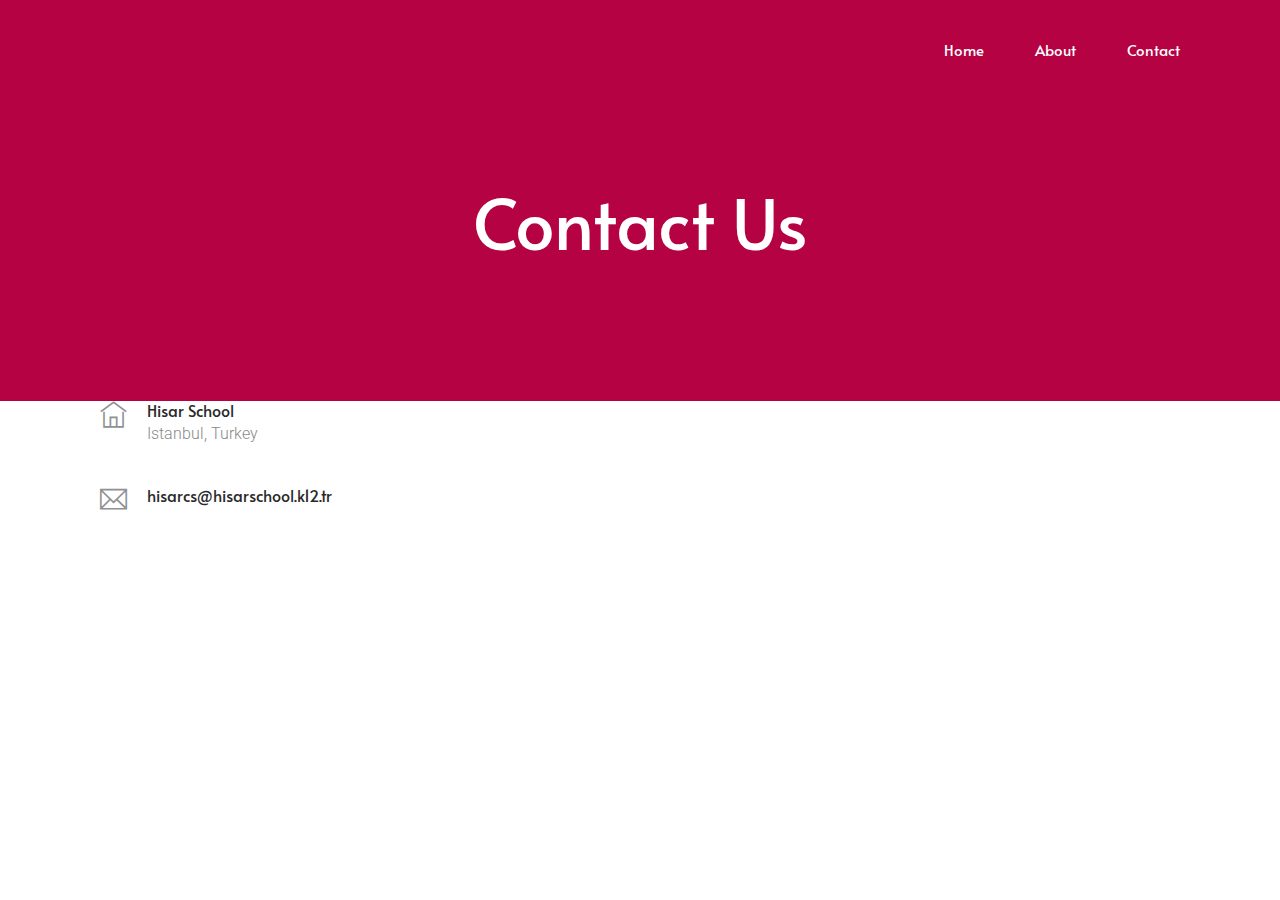
==== commit 75a43b47: "Update contact.html" ====
--- a/contact.html
+++ b/contact.html
@@ -85,7 +85,7 @@
     <!-- /bradcam_area  -->
 
   <!-- ================ contact section start ================= -->
-  <section class="contact-section section_padding">
+
     <div class="container">
       <div class="d-none d-sm-block mb-5 pb-4">
                <div class="col-lg-4">
@@ -102,7 +102,6 @@
             <span class="contact-info__icon"><i class="ti-email"></i></span>
             <div class="media-body">
               <h3>hisarcs@hisarschool.k12.tr</h3>
-              <p>Send us your query anytime!</p>
             </div>
           </div>
         </div>
@@ -150,4 +149,4 @@
   <script src="js/main.js"></script>
 </body>
 
-</html>+</html>
--- a/css/style.css
+++ b/css/style.css
@@ -2369,10 +2369,7 @@
 
 @media (max-width: 767px) {
   /* line 7, ../../Arafath/CL/December/230. Portfolio/HTML/scss/_footer.scss */
-  .footer .footer_top {
-    padding-top: 10px;
-    padding-bottom: 30px;
-  }
+  
 }
 
 /* line 14, ../../Arafath/CL/December/230. Portfolio/HTML/scss/_footer.scss */
@@ -7034,4 +7031,4 @@
   font-size: 12px;
 }
 
-/*# sourceMappingURL=style.css.map */+/*# sourceMappingURL=style.css.map */
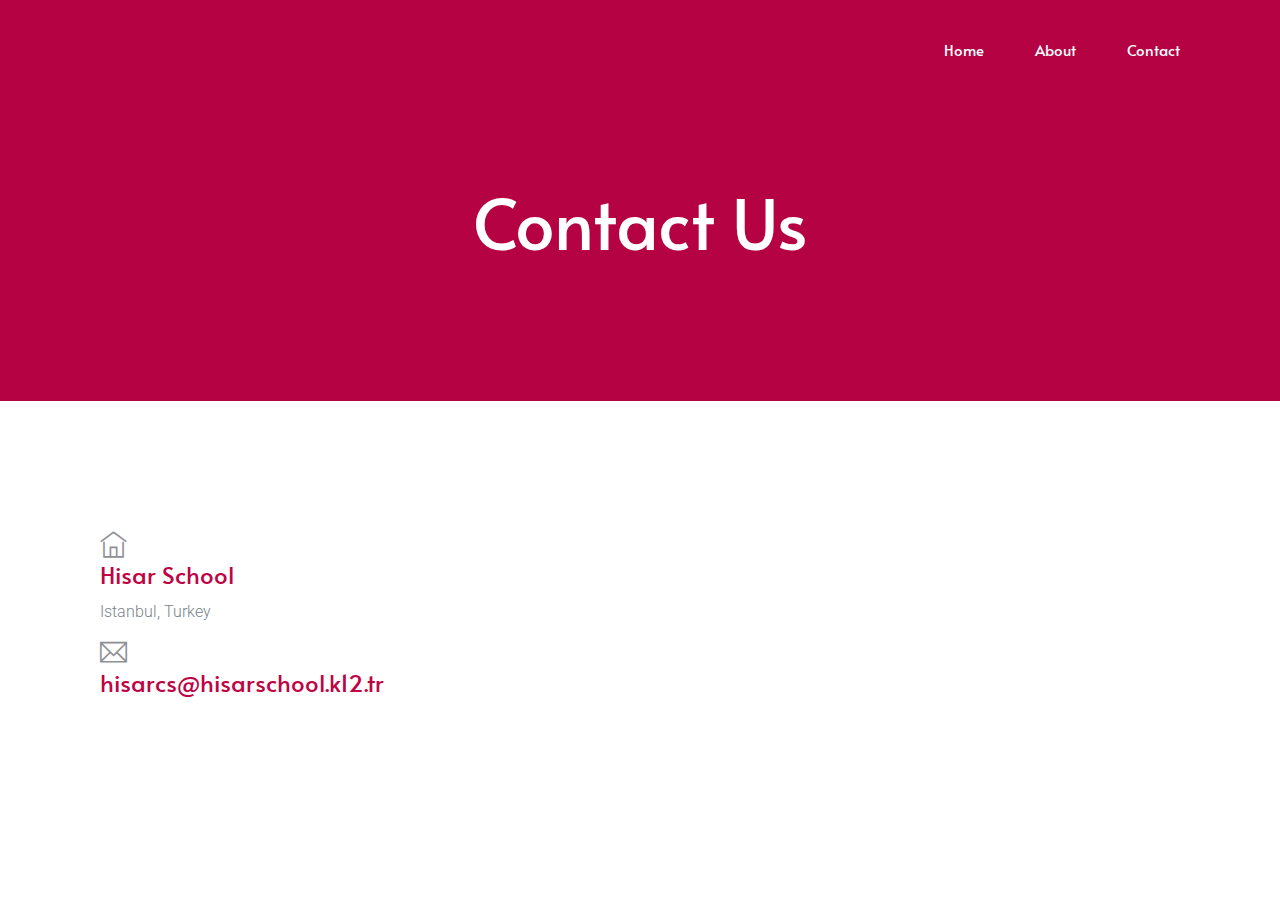
==== commit b3be69b5: "Update contact.html" ====
--- a/contact.html
+++ b/contact.html
@@ -85,20 +85,20 @@
     <!-- /bradcam_area  -->
 
   <!-- ================ contact section start ================= -->
-
+  <section class="contact-section section_padding">
     <div class="container">
       <div class="d-none d-sm-block mb-5 pb-4">
                <div class="col-lg-4">
-          <div class="media contact-info">
+    
             <span class="contact-info__icon"><i class="ti-home"></i></span>
             <div class="media-body">
               <h3>Hisar School</h3>
               <p>Istanbul, Turkey</p>
             </div>
           </div>
-          <div class="media contact-info">
            
-          <div class="media contact-info">
+                        <div class="col-lg-4">
+
             <span class="contact-info__icon"><i class="ti-email"></i></span>
             <div class="media-body">
               <h3>hisarcs@hisarschool.k12.tr</h3>
